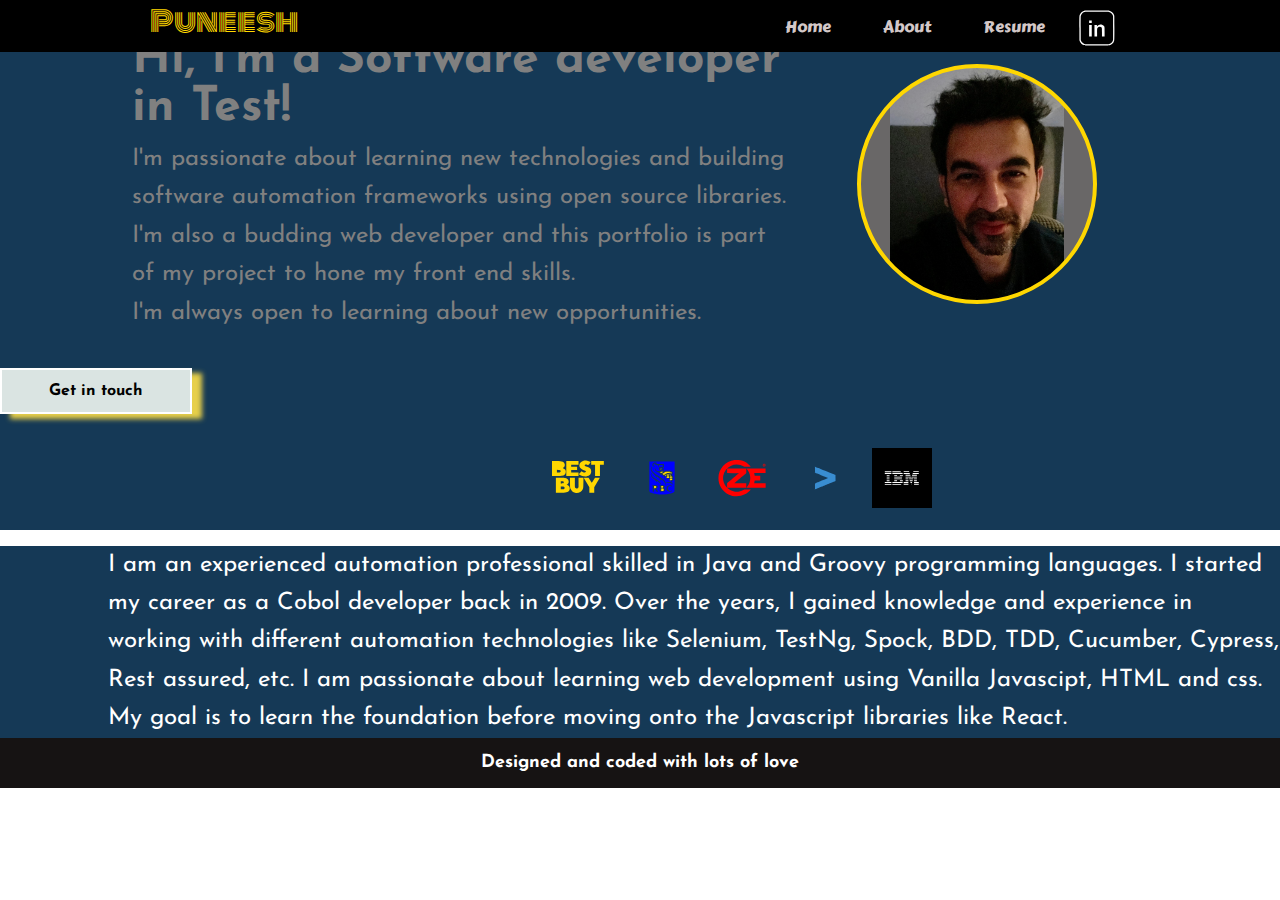
==== index.html @ 008907af "changed mobile styles" ====
<!DOCTYPE html>
<html lang="en">
<head>
    <meta charset="UTF-8">
    <meta http-equiv="X-UA-Compatible" content="IE=edge">
    <meta name="viewport" content="width=device-width, initial-scale=1.0">
    <title>My Portfolio</title>
    <link rel="preconnect" href="https://fonts.googleapis.com">
    <link rel="preconnect" href="https://fonts.gstatic.com" crossorigin>
    <link href="https://fonts.googleapis.com/css2?family=Monoton&display=swap" rel="stylesheet">
    <link rel="preconnect" href="https://fonts.googleapis.com">
    <link rel="preconnect" href="https://fonts.gstatic.com" crossorigin>
    <link href="https://fonts.googleapis.com/css2?family=Carter+One&family=Monoton&display=swap" rel="stylesheet">
    <link rel="preconnect" href="https://fonts.googleapis.com">
    <!--link rel="preconnect" href="https://fonts.gstatic.com" crossorigin-->
    <!--link href="https://fonts.googleapis.com/css2?family=Josefin+Sans:ital,wght@1,200&display=swap" rel="stylesheet"-->
    <link rel="preconnect" href="https://fonts.googleapis.com">
    <link rel="preconnect" href="https://fonts.gstatic.com" crossorigin>
    <link href="https://fonts.googleapis.com/css2?family=Roboto+Condensed:wght@400&display=swap" rel="stylesheet">
    <link rel="stylesheet" href="styles/main.css"></link>
    <link rel="stylesheet" href="styles/menu.css"></link>
    <link rel="stylesheet" href="styles/about.css"></link>
    <script src="app.js" defer></script>
</head>
<body>
    <header class="main-header">
        
            <a class="header_logo__link" href="index.html"><span>Puneesh</span></a>
        
        <nav class="header_nav">
            <ul class="header_nav__list">
                <li class="header_nav__listitem">
                    <a class="nav_listitem__link" href="index.html">Home</a>
                </li>
                <li class="header_nav__listitem">
                    <a class="nav_listitem__link" href="#myIntroduction">About</a>
                </li>
                <li class="header_nav__listitem">
                    <a class="nav_listitem__link" href="resume.html">Resume</a>
                </li>
                <li class="header_nav__listitem">
                    <a href="https://ca.linkedin.com/in/puneesh-singh-66917034">
                        <svg version="1.0" xmlns="http://www.w3.org/2000/svg"
 width="512.000000pt" height="512.000000pt" viewBox="0 0 512.000000 512.000000"
 preserveAspectRatio="xMidYMid meet">
<metadata>
Created by potrace 1.16, written by Peter Selinger 2001-2019
</metadata>
<g transform="translate(0.000000,512.000000) scale(0.100000,-0.100000)"
fill="#000000" stroke="none">
<path d="M1212 4410 c-194 -51 -368 -192 -456 -370 -81 -165 -77 -80 -74
-1508 l3 -1267 27 -80 c70 -206 220 -365 418 -443 124 -49 78 -47 1420 -47
1422 0 1312 -6 1480 77 69 34 102 58 176 132 74 74 98 107 132 176 83 168 77
57 77 1485 0 1197 -1 1274 -18 1335 -72 256 -266 445 -521 510 -77 19 -111 20
-1335 19 -1202 0 -1259 -1 -1329 -19z m2638 -133 c165 -50 298 -162 368 -308
23 -46 46 -113 52 -149 7 -45 10 -438 8 -1295 l-3 -1230 -22 -66 c-59 -171
-203 -314 -375 -370 l-73 -24 -1260 0 -1260 0 -65 23 c-175 60 -302 183 -371
357 l-24 60 -3 1255 c-2 919 0 1270 8 1310 19 91 75 194 144 268 101 107 216
165 361 182 33 4 600 7 1260 6 1092 -2 1205 -3 1255 -19z"/>
<path d="M1720 3230 l0 -130 140 0 140 0 0 130 0 130 -140 0 -140 0 0 -130z"/>
<path d="M2843 2919 c-96 -18 -208 -88 -262 -161 l-31 -42 0 87 0 87 -130 0
-130 0 0 -615 0 -615 140 0 140 0 0 393 c0 436 3 460 63 539 52 68 113 100
203 106 95 6 144 -9 189 -59 62 -69 65 -94 65 -561 l0 -418 140 0 140 0 0 468
c0 493 -2 519 -48 608 -29 57 -112 129 -177 153 -98 37 -212 48 -302 30z"/>
<path d="M1720 2275 l0 -615 140 0 140 0 0 615 0 615 -140 0 -140 0 0 -615z"/>
</g>
                        </svg>
                    </a>
                </li>
            </ul>
        </nav>
        <div class="hamburger_menu">
            <span class="bar"></span>
            <span class="bar"></span>
            <span class="bar"></span>
        </div>
    </header>
    <div class="modal">
        <span class="close">&times;</span>
        <div class="modal_contents">
            <a class="modal_contents__link" href="index.html">Home</a>
            <a class="modal_contents__link" href="#myIntroduction">About</a>
            <a class="modal_contents__link" href="resume.html">Resume</a>
            <a class="modal_contents__linkedin" href="https://ca.linkedin.com/in/puneesh-singh-66917034">
                <svg version="1.0" xmlns="http://www.w3.org/2000/svg"
width="512.000000pt" height="512.000000pt" viewBox="0 0 512.000000 512.000000"
preserveAspectRatio="xMidYMid meet">
<metadata>
Created by potrace 1.16, written by Peter Selinger 2001-2019
</metadata>
<g transform="translate(0.000000,512.000000) scale(0.100000,-0.100000)"
fill="#000000" stroke="none">
<path d="M1212 4410 c-194 -51 -368 -192 -456 -370 -81 -165 -77 -80 -74
-1508 l3 -1267 27 -80 c70 -206 220 -365 418 -443 124 -49 78 -47 1420 -47
1422 0 1312 -6 1480 77 69 34 102 58 176 132 74 74 98 107 132 176 83 168 77
57 77 1485 0 1197 -1 1274 -18 1335 -72 256 -266 445 -521 510 -77 19 -111 20
-1335 19 -1202 0 -1259 -1 -1329 -19z m2638 -133 c165 -50 298 -162 368 -308
23 -46 46 -113 52 -149 7 -45 10 -438 8 -1295 l-3 -1230 -22 -66 c-59 -171
-203 -314 -375 -370 l-73 -24 -1260 0 -1260 0 -65 23 c-175 60 -302 183 -371
357 l-24 60 -3 1255 c-2 919 0 1270 8 1310 19 91 75 194 144 268 101 107 216
165 361 182 33 4 600 7 1260 6 1092 -2 1205 -3 1255 -19z"/>
<path d="M1720 3230 l0 -130 140 0 140 0 0 130 0 130 -140 0 -140 0 0 -130z"/>
<path d="M2843 2919 c-96 -18 -208 -88 -262 -161 l-31 -42 0 87 0 87 -130 0
-130 0 0 -615 0 -615 140 0 140 0 0 393 c0 436 3 460 63 539 52 68 113 100
203 106 95 6 144 -9 189 -59 62 -69 65 -94 65 -561 l0 -418 140 0 140 0 0 468
c0 493 -2 519 -48 608 -29 57 -112 129 -177 153 -98 37 -212 48 -302 30z"/>
<path d="M1720 2275 l0 -615 140 0 140 0 0 615 0 615 -140 0 -140 0 0 -615z"/>
</g>
                </svg>
            </a>
        </div>
    </div>
    <main class="body_main">
        <section class="body_main__intro">
            <div class="main_intro__content">
                <div class="main_intro__container">
                    <h1 class="main_intro__header">
                        Hi, I'm a Software developer in Test!
                    </h1>
                    <p>I'm passionate about learning new technologies and building software automation frameworks using open source libraries.
                        I'm also a budding web developer and this portfolio is part of my project to hone my front end skills.<br/> I'm always open to learning about new opportunities. 
                    </p>
                </div>
                <div class="main_intro__selfie_container">
                    <div class="main_intro__selfie"></div>
                </div>
            </div>
            <div class="main_intro_secondary">
                <div class="main_intro__button">Get in touch</div>
                <ul class="work_companies__list">
                    <li class="work_companies__listitem">
                        <a class="work_companies__dimension work_companies__bby" href="https://www.bestbuy.ca/en-ca">
                            <svg version="1.0" xmlns="http://www.w3.org/2000/svg"
     width="294.000000pt" height="171.000000pt" viewBox="0 0 294.000000 171.000000"
     preserveAspectRatio="xMidYMid meet">
    <metadata>
    Created by potrace 1.16, written by Peter Selinger 2001-2019
    </metadata>
    <g transform="translate(0.000000,171.000000) scale(0.100000,-0.100000)"
    fill="#000000" stroke="none">
    <path d="M1547 1700 c-119 -30 -206 -123 -207 -220 0 -101 52 -169 165 -215
    158 -64 155 -62 155 -89 0 -18 -9 -30 -30 -41 -41 -21 -60 -19 -126 15 l-58
    31 -65 -65 c-64 -64 -65 -65 -46 -86 28 -31 132 -79 200 -91 113 -21 230 4
    311 66 46 35 76 103 76 174 0 111 -57 175 -201 222 -92 30 -121 47 -121 68 0
    45 67 61 125 31 l39 -20 68 67 c78 78 79 73 -28 124 -68 33 -188 46 -257 29z"/>
    <path d="M0 1319 l0 -371 248 4 c266 5 299 10 368 63 65 50 83 175 35 243 -12
    17 -44 41 -71 54 -27 13 -49 25 -49 28 -1 3 14 15 33 27 99 64 79 226 -36 282
    -68 33 -137 41 -339 41 l-189 0 0 -371z m414 -94 c22 -29 19 -52 -9 -80 -21
    -22 -33 -25 -95 -25 l-70 0 0 68 0 67 80 -5 c64 -4 82 -9 94 -25z"/>
    <path d="M700 1320 l0 -370 300 0 300 0 0 90 0 90 -180 0 -180 0 0 60 0 60
    145 0 145 0 0 80 0 80 -145 0 -145 0 0 50 0 50 180 0 180 0 0 90 0 90 -300 0
    -300 0 0 -370z"/>
    <path d="M1920 1600 l0 -90 95 0 95 0 0 -280 0 -280 120 0 120 0 0 280 0 280
    95 0 95 0 0 90 0 90 -310 0 -310 0 0 -90z"/>
    <path d="M190 501 l0 -371 203 0 c293 0 386 20 444 97 35 45 44 143 19 191
    -18 35 -66 75 -110 92 l-30 11 32 19 c44 27 72 76 72 128 0 82 -36 133 -125
    174 -47 21 -65 23 -277 26 l-228 4 0 -371z m368 183 c26 -18 28 -50 5 -76 -12
    -13 -31 -18 -75 -18 l-58 0 0 55 0 55 53 0 c31 0 61 -6 75 -16z m43 -273 c27
    -33 24 -66 -7 -90 -21 -17 -41 -21 -95 -21 l-69 0 0 71 0 71 76 -4 c65 -3 79
    -7 95 -27z"/>
    <path d="M882 623 c3 -247 3 -248 31 -308 47 -100 111 -154 218 -181 151 -39
    316 41 382 184 20 43 22 67 25 300 l4 252 -121 0 -121 0 0 -236 0 -236 -30
    -30 c-27 -26 -36 -30 -68 -25 -22 4 -46 17 -59 32 -22 25 -23 32 -23 261 l0
    234 -121 0 -121 0 4 -247z"/>
    <path d="M1563 858 c2 -7 64 -114 136 -236 l131 -224 0 -134 0 -134 120 0 120
    0 0 135 0 136 135 229 c74 126 135 231 135 235 0 3 -53 4 -117 3 l-117 -3 -76
    -122 c-41 -67 -77 -122 -80 -122 -3 -1 -39 54 -81 122 l-76 122 -118 3 c-92 2
    -116 0 -112 -10z"/>
    </g>
                            </svg>
                        </a>
                    </li>
                    <li class="work_companies__listitem">
                        <a class="work_companies__dimension work_companies__rbc" href="https://www.rbc.com/canada.html">
                            <svg version="1.0" xmlns="http://www.w3.org/2000/svg"
     width="3840.000000pt" height="2160.000000pt" viewBox="0 0 3840.000000 2160.000000"
     preserveAspectRatio="xMidYMid meet">
    <metadata>
    Created by potrace 1.16, written by Peter Selinger 2001-2019
    </metadata>
    <g transform="translate(0.000000,2160.000000) scale(0.100000,-0.100000)"
    fill="#000000" stroke="none">
    <path d="M11122 11978 c3 -9032 4 -9467 21 -9551 62 -305 173 -519 361 -695
    84 -77 202 -160 303 -211 178 -89 851 -327 1363 -481 1409 -425 3017 -712
    4555 -815 50 -3 122 -8 160 -10 342 -24 875 -40 1320 -40 289 0 897 13 950 20
    17 2 93 6 170 10 1058 46 2375 223 3505 471 888 195 1898 496 2594 773 489
    194 732 479 833 978 17 84 18 519 21 9551 l2 9462 -8080 0 -8080 0 2 -9462z
    m4558 8272 l0 -410 2383 -2 2382 -3 1 -640 c1 -889 -11 -1195 -57 -1373 -49
    -194 -202 -384 -374 -467 -79 -38 -197 -69 -325 -85 -114 -14 -605 -13 -870 2
    -315 17 -549 16 -639 -5 -156 -35 -275 -117 -328 -225 -21 -44 -28 -74 -31
    -144 l-4 -88 68 47 c101 67 258 140 371 170 87 24 116 27 263 27 183 0 139 8
    537 -108 284 -82 374 -99 533 -100 105 -1 148 3 195 17 82 26 185 79 276 142
    l76 53 21 -43 21 -43 -31 -44 c-17 -24 -64 -76 -105 -115 l-74 -73 170 0 171
    0 2 -935 3 -935 533 320 534 320 1518 0 1518 0 749 -391 c411 -215 776 -409
    810 -431 115 -74 177 -162 214 -306 31 -122 20 -268 -30 -403 -12 -30 -156
    -277 -321 -549 l-299 -493 55 -61 c151 -165 330 -432 448 -665 190 -375 291
    -713 341 -1136 17 -151 20 -502 5 -656 -86 -866 -498 -1649 -1157 -2198 -29
    -24 -53 -47 -53 -50 0 -3 30 -17 68 -30 115 -41 313 -147 412 -222 140 -104
    286 -253 377 -385 l22 -30 -147 -500 -147 -499 -77 -3 c-89 -3 -83 -12 -92
    123 -7 103 -37 221 -81 314 -151 318 -469 507 -998 594 -130 21 -152 21 -1555
    24 -1364 4 -1423 3 -1418 -14 22 -76 64 -418 75 -613 14 -229 -5 -688 -29
    -713 -4 -4 -33 -7 -65 -5 l-59 3 -32 195 c-82 496 -199 871 -394 1265 -220
    446 -487 804 -901 1210 -333 326 -729 640 -1296 1029 l-143 97 -2 -423 -3
    -423 -66 -3 -65 -3 -32 74 c-82 185 -313 550 -488 772 -354 447 -811 887
    -1334 1287 -69 53 -296 218 -505 367 l-380 271 -3 -460 -2 -460 -63 0 -63 0
    -29 73 c-194 498 -532 1008 -1001 1512 -222 239 -500 510 -814 795 -515 467
    -838 796 -1089 1110 -409 510 -640 1044 -703 1622 -6 62 -12 223 -12 358 0
    211 3 263 23 373 74 421 246 772 501 1027 91 92 213 187 264 206 14 5 16 -12
    16 -168 l0 -174 -56 -85 c-195 -294 -299 -689 -280 -1059 27 -504 176 -923
    474 -1323 363 -490 981 -1062 1866 -1726 510 -383 823 -601 1991 -1384 1047
    -702 1551 -1043 1895 -1281 1586 -1096 2083 -1576 2495 -2411 113 -228 153
    -330 215 -541 22 -75 42 -140 45 -143 3 -2 69 5 148 17 78 12 729 112 1447
    222 718 110 1339 202 1380 206 67 5 83 11 145 52 170 110 368 286 514 457 98
    114 225 284 218 291 -2 3 -292 27 -643 54 -352 27 -659 51 -684 54 l-45 4 -92
    -182 c-51 -100 -99 -190 -106 -201 -11 -13 -28 -19 -66 -20 -29 -1 -54 2 -57
    6 -3 5 13 82 35 172 22 90 43 182 47 204 l6 40 -108 7 c-60 4 -140 9 -177 13
    l-68 6 3 41 3 41 95 12 c52 6 138 17 191 23 l96 12 21 131 c28 169 59 419 71
    572 13 155 25 405 20 405 -38 5 -218 16 -659 40 -294 16 -571 32 -615 35 -304
    19 -467 26 -472 22 -3 -4 -7 -118 -8 -254 l-3 -248 -58 0 -58 0 -13 60 c-6 33
    -26 148 -44 255 -17 107 -36 198 -41 201 -6 4 -85 10 -176 13 -92 4 -175 9
    -184 12 -15 4 -18 17 -18 65 0 54 2 59 23 59 12 1 47 3 77 5 30 3 103 7 162
    11 l107 6 -4 26 c-26 151 -48 696 -41 990 l6 252 -42 0 c-24 0 -249 9 -501 21
    -252 12 -460 19 -462 17 -2 -2 21 -53 51 -113 183 -365 263 -933 213 -1510 -9
    -111 -33 -277 -45 -317 -4 -15 -17 -18 -68 -18 l-63 0 -12 115 c-42 418 -183
    907 -352 1225 -280 524 -799 1024 -1669 1609 l-215 144 -5 -424 -5 -424 -65 0
    -64 0 -37 100 c-218 607 -581 1073 -1184 1524 -321 241 -643 436 -1222 742
    -297 157 -423 230 -560 326 -535 371 -805 787 -898 1383 -22 141 -34 620 -15
    620 7 0 92 -47 190 -105 l176 -105 22 -127 c83 -500 329 -890 725 -1147 284
    -185 606 -266 997 -252 411 16 729 56 1260 161 493 97 722 127 985 127 196 1
    297 -10 448 -48 54 -13 100 -24 102 -24 3 0 5 126 5 280 l0 280 -176 0 -175 0
    -47 -36 c-66 -51 -231 -128 -336 -158 -205 -59 -507 -72 -696 -31 -103 22
    -266 77 -342 116 -303 151 -489 377 -576 698 -23 88 -26 113 -26 296 -1 215 8
    271 61 399 110 265 357 433 728 496 146 25 223 29 655 35 461 7 675 14 769 26
    124 16 200 61 244 144 47 91 50 123 54 608 l4 457 -1250 0 -1251 0 0 -495 c0
    -272 -3 -495 -6 -495 -4 0 -172 63 -373 139 -201 77 -413 157 -471 179 l-105
    40 -3 121 c-2 78 1 121 8 122 5 1 105 3 220 4 116 1 214 3 218 4 5 0 8 87 8
    191 l0 190 -848 0 -848 0 0 415 0 415 -307 0 c-325 0 -396 -6 -506 -45 -101
    -35 -172 -81 -257 -165 -92 -91 -150 -199 -176 -330 -21 -108 -15 -290 15
    -403 41 -158 141 -297 258 -360 73 -39 192 -67 285 -67 l78 0 0 -247 0 -246
    -127 6 c-360 16 -635 135 -873 377 -158 161 -260 340 -315 558 -174 684 207
    1356 900 1588 211 70 238 72 1013 73 l692 1 0 -410z m-3181 -6621 c-55 -196
    -74 -335 -74 -554 1 -169 4 -215 22 -297 80 -356 246 -631 588 -974 312 -312
    680 -597 1355 -1049 287 -192 453 -299 1265 -813 1296 -821 2115 -1522 2549
    -2180 235 -357 380 -709 466 -1126 29 -143 31 -136 -42 -136 l-63 1 -52 107
    c-106 217 -268 465 -440 673 -110 134 -405 427 -553 550 -353 296 -808 598
    -1485 987 l-210 121 -3 -454 -2 -455 -63 0 -62 0 -75 157 c-265 556 -616 1042
    -1091 1509 -251 246 -383 357 -814 686 -713 545 -992 817 -1283 1251 -246 369
    -374 748 -397 1182 -18 331 78 717 251 1012 l25 43 107 -72 108 -72 -27 -97z
    m12196 -7464 c286 -34 437 -64 597 -116 126 -41 301 -125 296 -141 -2 -7 -49
    -164 -103 -349 -92 -316 -99 -335 -119 -332 -13 3 -31 22 -45 49 -31 58 -127
    161 -200 217 -131 98 -325 178 -516 213 -141 25 -483 26 -609 1 -498 -100
    -787 -413 -900 -977 -38 -190 -50 -323 -50 -575 1 -322 30 -527 111 -759 203
    -586 709 -912 1403 -905 85 1 189 5 230 10 286 34 558 126 743 253 l67 46 0
    -238 0 -237 -43 -26 c-221 -139 -574 -234 -992 -268 -158 -14 -557 -6 -703 13
    -430 56 -745 166 -1032 359 -139 93 -341 295 -429 427 -130 196 -224 424 -274
    666 -44 211 -52 294 -52 579 0 303 12 412 70 641 223 875 924 1386 2000 1457
    74 5 492 -1 550 -8z m-9297 -68 c643 -80 963 -309 1068 -762 15 -64 19 -119
    18 -275 0 -182 -2 -201 -27 -283 -50 -163 -126 -289 -248 -408 -154 -151 -389
    -280 -662 -364 -48 -14 -85 -30 -83 -34 3 -4 334 -428 736 -942 401 -514 730
    -937 730 -941 0 -5 -260 -8 -577 -8 l-578 0 -656 893 -656 892 -171 3 -172 2
    0 -895 0 -895 -459 0 c-260 0 -462 4 -465 9 -3 5 -6 744 -7 1642 0 919 -5
    1673 -10 1724 -25 245 -106 418 -244 522 -56 43 -151 93 -174 93 -6 0 -11 12
    -11 26 l0 26 1258 -5 c1093 -3 1274 -6 1390 -20z m4447 8 c28 -3 102 -13 165
    -21 449 -59 744 -220 869 -476 59 -121 73 -181 78 -353 6 -166 -10 -264 -61
    -379 -104 -235 -337 -427 -617 -510 -56 -17 -74 -25 -54 -25 112 -3 340 -63
    472 -126 372 -175 563 -483 563 -903 0 -320 -90 -565 -285 -771 -247 -261
    -631 -410 -1165 -450 -63 -5 -544 -9 -1067 -10 l-953 -1 -3 1712 c-3 1697 -3
    1714 -24 1803 -36 156 -91 264 -176 347 -45 43 -157 113 -200 123 -20 5 -27
    13 -27 32 l0 25 1218 -5 c669 -3 1240 -8 1267 -12z"/>
    <path d="M18525 16669 c-122 -18 -253 -76 -356 -159 -35 -28 -65 -55 -67 -59
    -5 -14 107 -51 202 -67 248 -44 455 17 621 181 l70 69 -60 12 c-151 31 -299
    39 -410 23z"/>
    <path d="M18975 14833 c-129 -9 -428 -60 -828 -142 l-439 -88 29 -20 c38 -27
    313 -204 695 -449 l318 -203 592 355 c326 196 594 357 596 359 7 6 -118 58
    -229 96 -238 80 -478 110 -734 92z"/>
    <path d="M20493 14162 c-590 -356 -1072 -651 -1073 -655 -1 -5 61 -54 137
    -109 309 -224 515 -398 731 -616 90 -90 165 -162 167 -160 1 1 36 48 78 103
    423 563 1081 996 1786 1176 300 77 500 99 841 94 336 -5 580 -36 838 -107 62
    -17 114 -29 116 -27 40 45 155 223 149 232 -4 7 -60 83 -125 169 -65 87 -118
    162 -118 167 0 5 9 26 21 45 l21 35 51 -28 c29 -16 192 -104 362 -196 171 -92
    311 -168 313 -170 2 -2 -31 -106 -72 -232 -42 -126 -76 -234 -76 -241 0 -6 26
    -25 58 -41 31 -16 110 -63 175 -105 66 -42 120 -76 122 -76 4 0 455 745 456
    754 1 5 -268 150 -598 323 l-598 313 -1345 -1 -1345 -1 -1072 -646z"/>
    <path d="M22938 13348 c-69 -5 -136 -12 -148 -16 -29 -11 -65 -99 -185 -457
    -83 -245 -190 -604 -182 -611 2 -2 292 13 772 41 55 3 178 10 274 15 96 6 176
    11 177 13 6 5 -136 419 -186 542 -29 72 -90 207 -136 302 l-83 172 -89 3 c-49
    2 -145 0 -214 -4z"/>
    <path d="M24089 13063 c54 -152 115 -356 160 -535 l38 -153 33 -3 c40 -4 803
    38 810 45 9 8 -252 257 -356 340 -134 106 -283 203 -429 279 -101 53 -277 134
    -291 134 -2 0 14 -48 35 -107z"/>
    <path d="M21875 13047 c-266 -139 -422 -254 -635 -467 -140 -139 -209 -219
    -311 -359 l-32 -43 79 6 c43 3 129 8 189 11 61 3 234 12 385 20 151 8 289 15
    306 15 31 0 31 1 38 63 28 269 42 377 71 552 19 110 37 215 41 233 3 17 3 32
    -2 32 -5 0 -63 -29 -129 -63z"/>
    <path d="M22312 11799 c-74 -363 -125 -705 -155 -1046 l-3 -32 56 5 c30 2 186
    11 345 19 160 8 342 18 405 21 63 3 297 16 520 28 l405 21 -3 90 c-7 225 -50
    594 -98 846 l-26 137 -111 6 c-62 3 -168 8 -237 11 -69 3 -161 7 -205 10 -44
    3 -150 7 -235 10 -85 3 -177 8 -205 10 -27 2 -134 7 -236 11 l-186 6 -31 -153z"/>
    <path d="M24380 11838 c0 -13 7 -97 15 -188 16 -170 21 -668 9 -761 l-7 -51
    59 6 c32 3 118 8 189 11 72 3 155 8 185 10 30 3 251 14 490 25 239 12 445 23
    458 26 20 4 22 9 16 47 -34 238 -126 564 -214 755 -41 87 -44 92 -74 92 -17 0
    -269 11 -561 25 -291 14 -538 25 -547 25 -12 0 -18 -8 -18 -22z"/>
    <path d="M24350 10405 c0 -1 -9 -53 -20 -116 -44 -244 -133 -565 -228 -821
    -22 -60 -35 -108 -30 -108 41 0 1545 193 1551 200 15 13 94 251 120 360 43
    174 70 399 50 401 -5 0 -15 2 -23 3 -8 2 -73 6 -145 10 -250 13 -1180 65
    -1227 69 -27 2 -48 3 -48 2z"/>
    <path d="M14122 4988 l3 -743 315 -2 c224 -1 339 2 397 12 222 36 383 114 506
    244 145 154 208 350 193 601 -23 398 -198 578 -601 619 -49 5 -253 9 -453 10
    l-362 1 2 -742z"/>
    <path d="M18720 5109 l0 -621 333 5 c363 5 418 12 579 74 248 97 378 297 378
    583 0 244 -88 411 -261 493 -150 71 -259 84 -711 86 l-318 2 0 -622z"/>
    <path d="M18720 3289 l0 -821 408 5 c449 5 497 10 674 71 129 44 198 86 289
    176 143 142 205 307 214 565 13 405 -129 642 -448 749 -177 59 -330 73 -789
    75 l-348 1 0 -821z"/>
    </g>
                            </svg>
                        </a>
                    </li>
                    <li class="work_companies__listitem">
                        <a class="work_companies__dimension work_companies__ze" href="https://www.ze.com/">
                            <svg version="1.0" xmlns="http://www.w3.org/2000/svg"           
     width="700.000000pt" height="700.000000pt" viewBox="0 0 700.000000 700.000000"
     preserveAspectRatio="xMidYMid meet">
    <metadata>
    Created by potrace 1.16, written by Peter Selinger 2001-2019
    </metadata>
    <g transform="translate(0.000000,700.000000) scale(0.100000,-0.100000)"
    fill="#000000" stroke="none">
    <path d="M2630 5599 c-1074 -124 -1882 -1037 -1880 -2123 2 -802 457 -1532
    1179 -1891 300 -150 600 -219 946 -218 354 0 646 68 956 224 255 127 519 337
    681 541 l30 38 -389 0 -389 0 -48 -30 c-145 -92 -342 -170 -536 -211 -153 -33
    -449 -33 -600 0 -668 143 -1147 635 -1267 1301 -23 131 -23 390 1 525 88 497
    412 931 864 1155 491 243 1087 213 1546 -79 l50 -31 378 0 c318 0 378 2 378
    14 0 21 -228 254 -320 327 -259 204 -569 354 -868 419 -213 46 -506 62 -712
    39z"/>
    <path d="M6010 5128 c-118 -61 -119 -233 -1 -295 55 -28 102 -29 157 -2 59 28
    89 78 89 149 0 71 -30 121 -89 149 -55 27 -101 26 -156 -1z m133 -32 c91 -37
    100 -174 15 -226 -112 -68 -243 54 -183 171 32 60 102 83 168 55z"/>
    <path d="M6010 4975 c0 -88 1 -95 20 -95 17 0 20 7 20 40 0 29 4 40 15 40 8 0
    26 -18 40 -40 16 -25 33 -40 45 -40 26 0 25 8 -5 52 -20 29 -22 37 -10 42 24
    9 30 54 10 76 -14 16 -31 20 -77 20 l-58 0 0 -95z"/>
    <path d="M1760 4340 l0 -270 696 -2 697 -3 -127 -105 c-71 -58 -138 -113 -149
    -124 -12 -10 -42 -35 -67 -55 -25 -20 -51 -41 -58 -48 -7 -7 -34 -29 -60 -50
    -26 -21 -49 -41 -52 -44 -3 -4 -36 -32 -75 -63 -38 -31 -92 -76 -119 -99 -27
    -23 -58 -49 -70 -57 -12 -8 -25 -20 -31 -26 -5 -7 -84 -74 -175 -149 -91 -75
    -174 -144 -185 -153 -11 -10 -44 -37 -74 -62 -30 -25 -66 -56 -80 -69 -14 -13
    -36 -30 -48 -38 -23 -15 -23 -16 -23 -284 l0 -269 1120 0 1120 0 0 265 0 265
    -697 0 -698 0 47 43 c26 23 79 69 119 102 39 33 93 78 119 100 75 63 90 75 96
    75 4 0 16 10 28 23 24 25 74 68 130 112 21 17 48 39 60 50 12 11 39 34 60 50
    21 17 50 41 65 55 14 14 37 33 50 42 13 9 46 36 73 60 181 156 255 218 263
    218 3 0 16 11 29 25 13 14 26 25 30 25 4 0 20 12 35 28 41 39 80 72 87 72 4 0
    17 11 29 24 12 13 34 31 48 41 l27 17 0 274 0 274 -1120 0 -1120 0 0 -270z"/>
    <path d="M4010 4604 c0 -3 27 -35 60 -71 32 -36 86 -104 118 -152 280 -409
    353 -914 201 -1381 -65 -199 -172 -388 -313 -552 l-67 -78 1126 0 1125 0 0
    265 0 265 -671 0 -671 0 6 23 c4 12 19 84 34 159 l27 138 323 0 322 0 0 265 0
    265 -325 0 -325 0 0 23 c0 22 -42 230 -56 275 l-6 22 666 0 666 0 0 270 0 270
    -1120 0 c-616 0 -1120 -3 -1120 -6z"/>
    </g>
                            </svg>
                        </a>
                    </li>
                    <li class="work_companies__listitem">
                        <a class="work_companies__dimension work_companies__accenture" href="https://www.accenture.com/in-en/about/company/india">
                            <svg version="1.0" xmlns="http://www.w3.org/2000/svg"
     width="820.000000pt" height="465.000000pt" viewBox="0 0 820.000000 465.000000"
     preserveAspectRatio="xMidYMid meet">
    <metadata>
    Created by potrace 1.16, written by Peter Selinger 2001-2019
    </metadata>
    <g transform="translate(0.000000,465.000000) scale(0.100000,-0.100000)"
    fill="#000000" stroke="none">
    <path d="M3035 3900 c3 -5 12 -10 19 -10 22 0 66 -26 59 -34 -4 -4 0 -4 9 -1
    16 6 17 -19 18 -312 0 -175 5 -347 10 -383 6 -41 6 -66 0 -68 -6 -2 -10 -10
    -10 -18 0 -8 -4 -14 -10 -14 -5 0 -10 4 -10 8 0 8 -29 20 -90 38 -8 2 17 -12
    55 -31 50 -25 79 -33 100 -30 20 3 24 2 12 -3 -20 -8 -23 -7 238 -115 291
    -120 465 -191 535 -218 41 -16 84 -34 95 -39 11 -5 121 -50 245 -101 124 -50
    284 -115 355 -144 72 -29 157 -65 190 -80 l60 -26 -60 -25 c-62 -26 -304 -125
    -580 -237 -244 -99 -628 -257 -650 -267 -11 -5 -67 -28 -125 -51 -58 -23 -127
    -51 -155 -63 -27 -13 -87 -38 -132 -57 -46 -19 -83 -38 -83 -42 0 -4 6 -7 13
    -5 7 2 13 -1 14 -6 1 -5 7 -13 15 -17 10 -7 9 -9 -4 -9 -16 0 -35 -35 -29 -55
    1 -5 2 -157 1 -336 0 -216 3 -330 10 -334 19 -12 10 -23 -41 -44 -28 -13 -49
    -24 -46 -27 2 -2 35 9 72 25 40 17 62 31 54 34 -8 4 -1 3 15 0 22 -5 27 -3 21
    7 -6 9 -4 11 4 5 7 -4 23 -2 34 4 12 5 63 26 112 44 50 19 198 78 330 132 132
    53 305 123 385 154 80 32 251 101 380 153 129 53 341 139 470 191 129 52 321
    130 425 172 105 43 251 102 325 131 74 30 163 66 198 80 l62 26 0 418 c0 325
    -3 419 -12 423 -7 3 -148 60 -313 127 -735 298 -1352 547 -1715 691 -151 61
    -288 116 -305 124 -16 7 -106 43 -200 80 -93 36 -183 72 -200 79 -16 7 -46 19
    -65 26 -19 7 -49 19 -67 26 -37 17 -46 18 -38 4z"/>
    </g>
                            </svg>
                        </a>
                    </li>
                    <li class="work_companies__listitem">
                        <a class="work_companies__dimension work_companies__ibm" href="https://www.ibm.com/in-en">
                            <svg width="288px" height="288px" viewBox="0 0 288 288" version="1.1" xmlns="http://www.w3.org/2000/svg" xmlns:xlink="http://www.w3.org/1999/xlink">
                                <!-- Generator: Sketch 64 (93537) - https://sketch.com -->
                                <title>Group 18</title>
                                <desc>Created with Sketch.</desc>
                                <g id="Desktop" stroke="none" stroke-width="1" fill="none" fill-rule="evenodd">
                                    <g id="IDL-Logo-8-bar-v2" transform="translate(-352.000000, -5009.000000)">
                                        <g id="Blue-50-/-Black" transform="translate(352.000000, 5009.000000)">
                                            <g id="Group-18">
                                                <rect id="Rectangle-5-Copy-10" fill="#000000" x="0" y="0" width="288" height="288"></rect>
                                                <g id="8-bar-/-reverse" transform="translate(61.500000, 111.468011)" fill="#4589FF">
                                                    <path d="M31.6944444,60.7545455 L31.6944444,64.8707071 L1.70370384e-11,64.8707071 L1.70370384e-11,60.7545455 L31.6944444,60.7545455 Z M80.7590909,60.7545455 C77.7542929,63.3065657 73.8439394,64.8707071 69.5631313,64.8707071 L69.5631313,64.8707071 L36.2222222,64.8707071 L36.2222222,60.7545455 Z M113.194444,60.7133838 L113.194444,64.8295455 L90.5555556,64.8295455 L90.5555556,60.7133838 L113.194444,60.7133838 Z M163,60.7133838 L163,64.8295455 L140.361111,64.8295455 L140.361111,60.7133838 L163,60.7133838 Z M128.218434,60.7133838 L126.777778,64.7883838 L125.337121,60.7133838 L128.218434,60.7133838 Z M86.2747475,52.1106061 C85.8631313,53.5512626 85.2868687,54.9507576 84.5459596,56.2267677 L84.5459596,56.2267677 L36.2222222,56.2267677 L36.2222222,52.1106061 Z M31.6944444,52.1106061 L31.6944444,56.2267677 L1.70370384e-11,56.2267677 L1.70370384e-11,52.1106061 L31.6944444,52.1106061 Z M113.194444,52.0694444 L113.194444,56.1856061 L90.5555556,56.1856061 L90.5555556,52.0694444 L113.194444,52.0694444 Z M163,52.0694444 L163,56.1856061 L140.361111,56.1856061 L140.361111,52.0694444 L163,52.0694444 Z M131.264394,52.0694444 L129.823737,56.1856061 L123.731818,56.1856061 L122.291162,52.0694444 L131.264394,52.0694444 Z M22.6388889,43.4666667 L22.6388889,47.5828283 L9.05555556,47.5828283 L9.05555556,43.4666667 L22.6388889,43.4666667 Z M58.8611111,43.4666667 L58.8611111,47.5828283 L45.2777778,47.5828283 L45.2777778,43.4666667 L58.8611111,43.4666667 Z M86.3570707,43.4666667 C86.6863636,44.7838384 86.8510101,46.1833333 86.8510101,47.5828283 L86.8510101,47.5828283 L72.4444444,47.5828283 L72.4444444,43.4666667 Z M113.194444,43.4255051 L113.194444,47.5416667 L99.6111111,47.5416667 L99.6111111,43.4255051 L113.194444,43.4255051 Z M153.944444,43.4255051 L153.944444,47.5416667 L140.361111,47.5416667 L140.361111,43.4255051 L153.944444,43.4255051 Z M134.310354,43.4255051 L132.869697,47.5416667 L120.685859,47.5416667 L119.245202,43.4255051 L134.310354,43.4255051 Z M22.6388889,34.8227273 L22.6388889,38.9388889 L9.05555556,38.9388889 L9.05555556,34.8227273 L22.6388889,34.8227273 Z M81.2118687,34.8227273 C82.5290404,35.9752525 83.640404,37.3747475 84.5459596,38.9388889 L84.5459596,38.9388889 L45.2777778,38.9388889 L45.2777778,34.8227273 Z M113.194444,34.7815657 L113.194444,38.8977273 L99.6111111,38.8977273 L99.6111111,34.7815657 L113.194444,34.7815657 Z M153.944444,34.7815657 L153.944444,38.8977273 L140.361111,38.8977273 L140.361111,34.7815657 L153.944444,34.7815657 Z M137.397475,34.7815657 L135.915657,38.8977273 L117.639899,38.8977273 L116.158081,34.7815657 L137.397475,34.7815657 Z M22.6388889,26.1787879 L22.6388889,30.2949495 L9.05555556,30.2949495 L9.05555556,26.1787879 L22.6388889,26.1787879 Z M84.5459596,26.1787879 C83.640404,27.7017677 82.5290404,29.1012626 81.2118687,30.2949495 L81.2118687,30.2949495 L45.2777778,30.2949495 L45.2777778,26.1787879 Z M153.944444,26.1376263 L153.944444,30.2537879 L140.361111,30.2537879 L140.361111,26.3434343 L138.961616,30.2537879 L127.065909,30.2537879 L128.465404,26.1376263 L153.944444,26.1376263 Z M125.090152,26.1376263 L126.489646,30.2537879 L114.593939,30.2537879 L113.194444,26.3434343 L113.194444,30.2537879 L99.6111111,30.2537879 L99.6111111,26.1376263 L125.090152,26.1376263 Z M22.6388889,17.5348485 L22.6388889,21.6510101 L9.05555556,21.6510101 L9.05555556,17.5348485 L22.6388889,17.5348485 Z M58.8611111,17.5348485 L58.8611111,21.6510101 L45.2777778,21.6510101 L45.2777778,17.5348485 L58.8611111,17.5348485 Z M86.8510101,17.5348485 C86.8510101,18.9343434 86.6863636,20.3338384 86.3570707,21.6510101 L86.3570707,21.6510101 L72.4444444,21.6510101 L72.4444444,17.5348485 Z M153.944444,17.4936869 L153.944444,21.6098485 L130.070707,21.6098485 L131.470202,17.4936869 L153.944444,17.4936869 Z M122.085354,17.4936869 L123.484848,21.6098485 L99.6111111,21.6098485 L99.6111111,17.4936869 L122.085354,17.4936869 Z M31.6944444,8.89090909 L31.6944444,13.0070707 L1.70370384e-11,13.0070707 L1.70370384e-11,8.89090909 L31.6944444,8.89090909 Z M84.504798,8.89090909 C85.2457071,10.1669192 85.8219697,11.5664141 86.2335859,13.0070707 L86.2335859,13.0070707 L36.2222222,13.0070707 L36.2222222,8.89090909 Z M163,8.84974747 L163,12.9659091 L133.034343,12.9659091 L134.475,8.84974747 L163,8.84974747 Z M119.080556,8.84974747 L120.521212,12.9659091 L90.5555556,12.9659091 L90.5555556,8.84974747 L119.080556,8.84974747 Z M31.6944444,0.246969697 L31.6944444,4.36313131 L1.70370384e-11,4.36313131 L1.70370384e-11,0.246969697 L31.6944444,0.246969697 Z M69.5631313,0.246969697 L70.0046301,0.252525646 C74.1125422,0.356016166 77.8579067,1.89911181 80.7590909,4.36313131 L80.7590909,4.36313131 L36.2222222,4.36313131 L36.2222222,0.246969697 L69.5631313,0.246969697 Z M163,0.205808081 L163,4.3219697 L136.039141,4.3219697 L137.479798,0.205808081 L163,0.205808081 Z M116.075758,0.205808081 L117.516414,4.3219697 L90.5555556,4.3219697 L90.5555556,0.205808081 L116.075758,0.205808081 Z" id="Combined-Shape"></path>
                                                </g>
                                            </g>
                                        </g>
                                    </g>
                                </g>
                            </svg>
                        </a>
                    </li>
                </ul>
            </div>
        </section>

        <section class="section_about_me__intro">
            <div class="about_me__svg">
                <svg width="24" height="42" viewBox="0 0 24 62" fill="none" xmlns="http://www.w3.org/2000/svg">
                    <rect x="8" y="16" width="8" height="46" fill="#ffa500"/>
                    <circle cx="12" cy="12" r="12" fill="#ffa500"/>
                </svg>
                <svg width="24" height="42" viewBox="0 0 24 62" fill="none" xmlns="http://www.w3.org/2000/svg">
                    <rect x="8" y="16" width="8" height="46" fill="#a9a9a9"/>
                    <circle cx="12" cy="12" r="12" fill="#a9a9a9"/>
                </svg>
            </div>
            <div class="about_me__container">
                <p id="myIntroduction">I am an experienced automation professional skilled in Java and Groovy programming languages. I started my career as a Cobol developer back in 2009. Over the years, I gained knowledge and experience in working with different automation technologies like
                    Selenium, TestNg, Spock, BDD, TDD, Cucumber, Cypress, Rest assured, etc. I am passionate about learning web development using Vanilla Javascipt, HTML and css. My goal is to learn the foundation before moving onto the Javascript libraries like React.</p>          
            </div>
        </section>
        
    </main>
    <footer class="common_footer">
            <div>
                Designed and coded with lots of love
            </div>
    </footer>
</body>
</html>
---- styles/main.css ----
@import url('https://fonts.googleapis.com/css2?family=Josefin+Sans:ital,wght@1,300;1,400&display=swap');

*{
    box-sizing: border-box;
}

html{
    width: 100%;
    height: 100%;
}

body{
    margin:0;
    width: 100%;
    /*height: 100%;*/
}

.main-header{
    background: black;
    position: fixed;
    width: 100%;
    top: 0;
    left: 0;
    z-index: 100;
}

.main-header > div{
    display: inline-block;
    vertical-align: middle;
}

.header_logo__link{
    text-decoration: none;
    font-family: 'Monoton', cursive;
    color: gold;
    cursor: pointer;
    font-size: 28px;
    margin: 8px 16px;
    transition: color 2s, transform 2s; 
    margin-left: 150px;
}

.header_logo__link > span{
    text-align: center;
}

.header_logo__link:hover{
    color: rgb(164, 207, 243);
}

.header_nav{
    display:inline-block;
    width: calc(100% - 477px);
    text-align: right;
    margin-right: 140px;
}

.header_nav__list{
    margin: 0;
    text-align: right;
    padding: 0;
}

.header_nav__listitem{
    display: inline-block;
    text-decoration: none;
}

.nav_listitem__link{
    text-decoration: none;
    color: rgb(211, 200, 200);
    font-family: 'Carter One', cursive;
    /*font-family: 'Roboto Condensed', sans-serif;*/
    margin: 1.5rem;  
}

.nav_listitem__link:hover,
.nav_listitem__link:active{
    color: gold;
    border-bottom: 3px solid white;
}

.header_nav__listitem svg{
    width: 48px;
    height: 48px;
    vertical-align: middle;
}

.header_nav__listitem svg g{
    fill: white;
    stroke: white;
}

.header_nav__listitem svg g :hover,
.header_nav__listitem svg g :active{
    fill: gold;
    stroke: gold;
    background: gold;
}


.body_main{
    width: 100%;
    height: 100%;
}

.body_main__intro{
    width: 100%;
    /*height: 550px;*/
    background-color: #153956;
    /*position: relative;
    top: 48px;*/
}

.main_intro__content{
    /*display: inline-block;*/
    font-family: 'Josefin Sans', sans-serif;
    /*padding: 28px;*/
    /*color: white;*/
    /*color: black;*/
    color: gray;
    margin-left: 108px;
    font-size: x-large;
    vertical-align: middle;
    /*position: relative;
    top:48px;*/
    padding: 16px 0;
    /*display: inline-block;*/
    /*width: 100%;*/

}

.main_intro__container {
    display: inline-block;
    vertical-align: middle;
    /*height: 240px;*/
    text-align: left;
    /*padding: 8px 0;*/
    padding: 16px;
    width: 60%;
}

.main_intro__selfie_container{
    display: inline-block;
    vertical-align: middle;
    padding: 8px 38px;
}

.main_intro__selfie{
    /*display: inline-block;*/
    border:4px solid gold;
    /*border:4px solid rgb(200, 200, 219);*/
    border-radius: 50%;
    width: 240px;
    height: 240px;
    /*margin: 32px;*/
    margin: 0;
    vertical-align: middle;
    /*position: relative;*/
    background: url("../images/selfie.JPG");
    background-size: contain;
    background-repeat: no-repeat;
    background-position:center;
    background-color: rgb(105, 103, 103);
}


@media only screen and (min-width: 320px) and (max-width:428px){

    .body_main__intro{
        /*width: 100%;*/
        /*background-color: gray ;*/
        background-color: black;
        /*top: 80px;*/
        margin-top: 80px;
    }
    
    .header_logo__link{
        display: block;
        margin: 16px auto;
        font-size: 30px;
        /*position: fixed;
        right:160px;*/
        color: white;
        text-align: center;
    }

    .header_nav{
        display:none;
        /*width: calc(100% - 457px);*/
        text-align: left;
    }

    .main-header{
        height: 80px;
        /*background-color: orange ;*/
        /*background-color: rgb(235, 172, 55) ;*/
        background-color: rgb(22, 19, 19) ;
    }

    .main_intro__header{
        display: block;
        font-size: 50px;
        font-style: italic;
        color: gray;
    }

    .main_intro__content p{
        display: block;
        font-weight: 300;
        font-style: italic;
    }
    .main_intro__container {
        width: 100%;
        font-size: 20px;
    }

    .main_intro__selfie_container{
        padding: 0 !important;
    }

    .main_intro__selfie{
        display: inline-block;
        position: fixed;
        top:6px;
        right:0;
        z-index: 300;
        width: 70px;
        height: 70px;
        vertical-align: middle;
        margin-right: 10px;
        border: 4px solid white;
    }

    .main_intro__content{
        font-size: medium;
        margin-left: 20px;
        padding: 0;
    }

    .main_intro_secondary{
        /*margin-left: 20px;*/
        margin:auto;
        /*padding: 10px;*/
    }

    .work_companies__list{
        /*display: block !important;*/
        width: 100% !important; 
        text-align: center !important;
        /*position: relative;
        right: 40px;
        bottom: 20px;*/
        margin: 20px 0 0 0;
    }

    .work_companies__listitem svg {
        width: 40px !important;
        height: 40px !important;
        margin: 2px !important;
    }

    .main_intro__button{
        display: block !important;
        padding: 10px !important;
        font-style: italic;
        /*width: 8em !important;*/
        /*position: relative;
        left: 90px;
        top:110px;*/
        /*margin-left: 90px;*/
        box-shadow: 10px 5px 5px grey !important;
    }

    .common_footer > div{
        /*color: gold;*/
        font-weight: lighter !important;
    }
}

.main_intro__header{
   vertical-align: middle;
   margin:0;
   /*position: relative;
   top:36px;*/
   padding: 4px 8px;
}

.main_intro__content p{
    /*position: relative;
    top:48px;*/
    margin: 0;
    text-align: left;
    padding: 4px 8px;
    line-height: 1.6;
    /*display: inline-block;*/
}

.main_intro__button{
    border: 2px solid white;
    width: 12rem;
    text-align: center;
    padding: 0.8rem;
    /*border-radius: 16px;*/
    font-weight: bolder;
    box-shadow: 10px 5px 5px rgb(231, 207, 73);
    /*position: relative;
    top:120px;*/
    display: inline-block;
    vertical-align: middle;
    background: rgb(218, 228, 226);
    font-family: 'Josefin Sans', sans-serif;
    margin:auto;
    /*font-size: large;*/
}

.main_intro__button:hover,
.main_intro__button:active{
    background: white;
    color: rgb(19, 16, 26);
    box-shadow: 10px 5px 5px rgb(209, 90, 100);
}

.work_companies__list{
    /*display: inline-block;
    position: relative;
    left:96px;
    bottom:80px;*/
    /*display: inline-block;*/
    display: block;
    width: calc(100% - 340px);
    text-align: right;
    padding: 0;
}

.work_companies__listitem{
    display: inline-block;
    text-decoration: none;
}


.work_companies__listitem  svg {
    width: 60px;
    height: 80px;
    margin:8px;
}

.work_companies__bby svg g{
    fill: gold;
}

.work_companies__rbc svg g{
    fill: blue;
}

.work_companies__rbc svg path:not(:first-of-type) {
    fill:gold;
}

.work_companies__ze svg g{
    fill: red;
}

.work_companies__ibm svg g{
    fill: white;
}

.work_companies__accenture svg g{
    fill: rgb(57, 141, 209);
}

.common_footer{
    /*background-color: black;*/
    /*background-color: rgb(235, 172, 55) ;*/
    background-color: rgb(22, 19, 19) ;
}

.common_footer > div{
    /*color: gold;*/
    color: white;
    font-family: 'Josefin Sans', sans-serif;
    text-align: center;
    padding: 16px;
    font-weight: bold;
    font-size: large;
}
---- styles/menu.css ----
@import url('https://fonts.googleapis.com/css2?family=Josefin+Sans:ital@1&display=swap');

.hamburger_menu{
    display: none;
}

.bar {
    display: none;
    background-color: white;
    width: 30px;
    height: 4px;
    margin: 5px;
}

.modal {
    /*background-color: rgb(214, 221, 230);*/
    background-color: rgb(22, 19, 19) ;

    width: 80%;
    height: 100%;
    position: fixed;
    z-index: 400;
    display: none;
}

.close{
    position: absolute;
    right:4px;
    font-size: 28px;
    font-weight: bold;
}

.modal_contents__link{
    display: none;
    /*color: black;*/
    color: white;
    font-size: 20px;
    padding: 20px;
    text-decoration: none;
    font-family: 'Josefin Sans', sans-serif;
    font-weight: bolder;
}

.modal_contents__linkedin svg{
    width: 42px;
    height: 42px;
    margin: 8px 16px;
}

@media only screen and (min-width: 320px) and (max-width:428px){
    .hamburger_menu{
        position: fixed;
        top: 20px;
        left: 10px;
        display: inline-block;
        vertical-align: middle;
    }

    .bar {
        display: block;
    }

    .modal_contents__linkedin svg > g{
        fill: white;
    }

    .close{
        color: white;
    }
}
---- styles/about.css ----
@import url('https://fonts.googleapis.com/css2?family=Josefin+Sans:ital@1&display=swap');

.section_about_me__intro{
    width: 100%;
    height: calc(100% - 500px);
    /*background-color: #629fd1;*/
    /*background-color: gray;*/
    margin-top: 0;
    font-family: 'Josefin Sans', sans-serif;
    color: black;
    line-height: 1.2em;
    text-align: left;
    /*font-weight: bolder;*/
    background-color: #153956;
}

.about_me__svg > svg{
    display: none;
}

#myIntroduction{
    margin: 0;
    font-size: x-large;
    /*color: white;*/
    color: white;
    line-height: 1.6;
}

.about_me__container {
    /*color: white;*/
    color: gray;
    margin-left: 108px;
    font-size: x-large;
    vertical-align: middle;
    /*position: relative;
    top:32px;*/
    padding: 0;
}

@media only screen and (min-width: 320px) and (max-width:428px){
    .about_me__container{
        /*background: rgb(218, 228, 226);*/
        /*background: white;*/
        /*background: gray;*/
        background-color: black;
        /*border: 2px solid white;*/
        /*border: 2px solid darkgrey;*/
        /*border-radius: 20px;*/
        /*height: 90%;
        width: 90%;*/
        width: 100%;
        margin:0;
        /*position: relative;*/
        left: 0px;
        /*top:18px;*/
        /*box-shadow: 10px 5px 5px rgb(231 207 73);*/
        text-align: center;
        line-height: 1.4em;
        /*color: gray;*/
    }

    .about_me__svg{
        display: none;
    }

    /*.about_me__svg > svg:nth-of-type(1) {
        position: absolute;
        right: 20px;
        bottom:295px;
        display: block;
    }

    .about_me__svg > svg:nth-of-type(2) {
        position: absolute;
        right: 45px;
        bottom:295px;
        display: block;
        fill:darkgrey;
    }*/ 

    #myIntroduction{
        font-size: 20px;
        text-align: left;
        padding: 16px;
        margin-left: 20px;
        font-weight: normal;
        font-weight: 300;
        font-style: italic;
        color: gray;

    }

    .modal_contents__link{
        font-style: italic;
    }
}
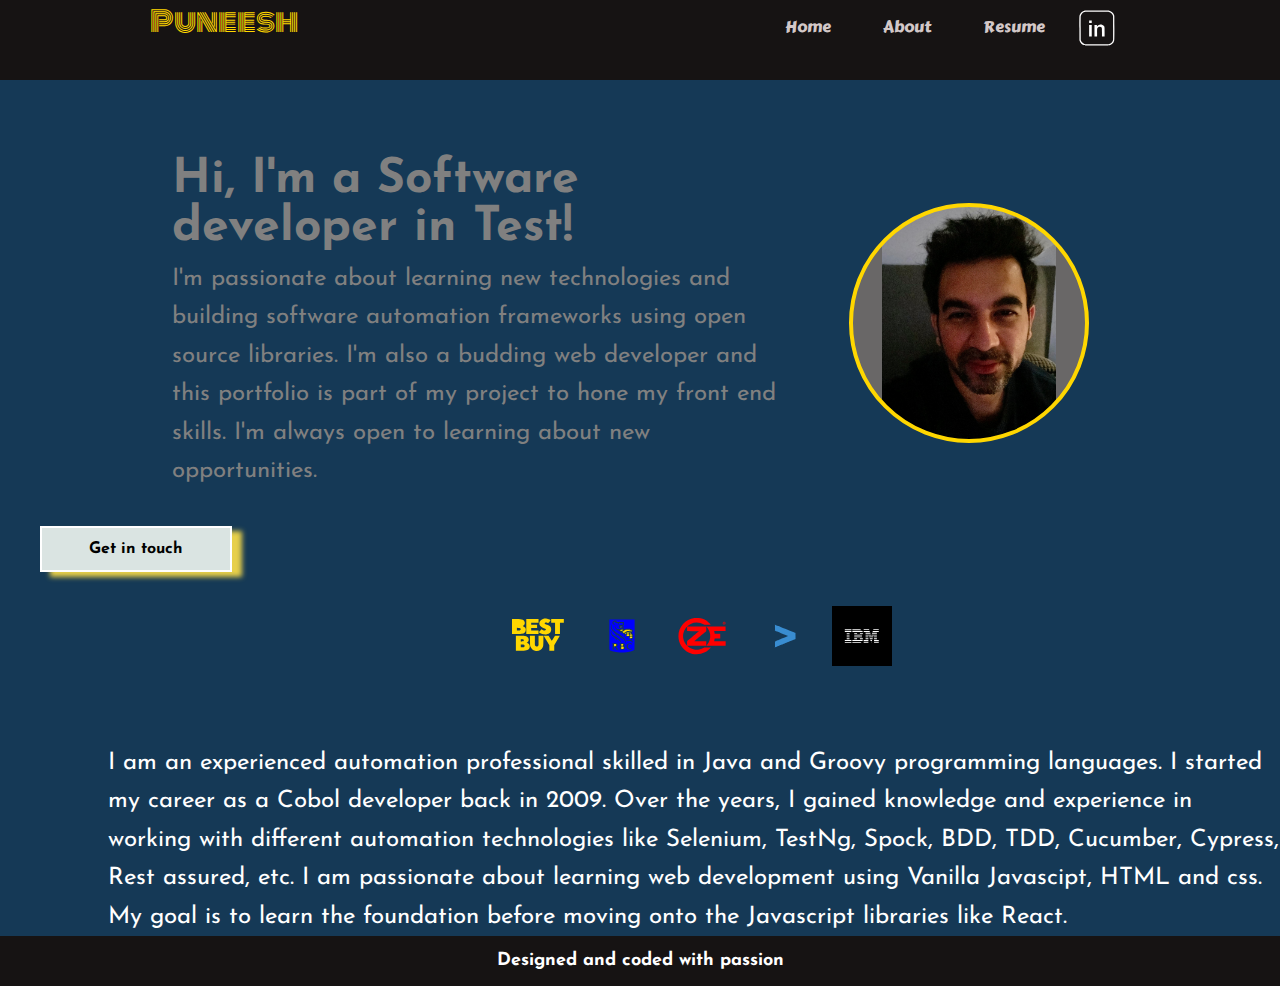
==== commit 389b7721: "more mobile view style changes" ====
--- a/index.html
+++ b/index.html
@@ -118,7 +118,7 @@
                         Hi, I'm a Software developer in Test!
                     </h1>
                     <p>I'm passionate about learning new technologies and building software automation frameworks using open source libraries.
-                        I'm also a budding web developer and this portfolio is part of my project to hone my front end skills.<br/> I'm always open to learning about new opportunities. 
+                        I'm also a budding web developer and this portfolio is part of my project to hone my front end skills. I'm always open to learning about new opportunities. 
                     </p>
                 </div>
                 <div class="main_intro__selfie_container">
@@ -435,7 +435,7 @@
     </main>
     <footer class="common_footer">
             <div>
-                Designed and coded with lots of love
+                Designed and coded with passion
             </div>
     </footer>
 </body>
--- a/styles/main.css
+++ b/styles/main.css
@@ -12,16 +12,17 @@
 body{
     margin:0;
     width: 100%;
-    /*height: 100%;*/
 }
 
 .main-header{
-    background: black;
+    /*background: black;*/
+    background-color: rgb(22, 19, 19) ;
     position: fixed;
     width: 100%;
     top: 0;
     left: 0;
     z-index: 100;
+    height: 80px;
 }
 
 .main-header > div{
@@ -70,7 +71,6 @@
     text-decoration: none;
     color: rgb(211, 200, 200);
     font-family: 'Carter One', cursive;
-    /*font-family: 'Roboto Condensed', sans-serif;*/
     margin: 1.5rem;  
 }
 
@@ -101,41 +101,30 @@
 
 .body_main{
     width: 100%;
-    height: 100%;
+    /*height: 100%;*/
+    background-color: black;
+    margin-top: 80px;
 }
 
 .body_main__intro{
     width: 100%;
-    /*height: 550px;*/
     background-color: #153956;
-    /*position: relative;
-    top: 48px;*/
+    padding: 40px;
 }
 
 .main_intro__content{
-    /*display: inline-block;*/
     font-family: 'Josefin Sans', sans-serif;
-    /*padding: 28px;*/
-    /*color: white;*/
-    /*color: black;*/
     color: gray;
     margin-left: 108px;
     font-size: x-large;
     vertical-align: middle;
-    /*position: relative;
-    top:48px;*/
     padding: 16px 0;
-    /*display: inline-block;*/
-    /*width: 100%;*/
-
-}
+  }
 
 .main_intro__container {
     display: inline-block;
     vertical-align: middle;
-    /*height: 240px;*/
     text-align: left;
-    /*padding: 8px 0;*/
     padding: 16px;
     width: 60%;
 }
@@ -147,16 +136,12 @@
 }
 
 .main_intro__selfie{
-    /*display: inline-block;*/
     border:4px solid gold;
-    /*border:4px solid rgb(200, 200, 219);*/
     border-radius: 50%;
     width: 240px;
     height: 240px;
-    /*margin: 32px;*/
     margin: 0;
     vertical-align: middle;
-    /*position: relative;*/
     background: url("../images/selfie.JPG");
     background-size: contain;
     background-repeat: no-repeat;
@@ -168,33 +153,26 @@
 @media only screen and (min-width: 320px) and (max-width:428px){
 
     .body_main__intro{
-        /*width: 100%;*/
-        /*background-color: gray ;*/
-        background-color: black;
-        /*top: 80px;*/
-        margin-top: 80px;
+        /*background-color: black;*/
+        /*margin-top: 80px;*/
+        padding: 0;
     }
     
     .header_logo__link{
         display: block;
         margin: 16px auto;
         font-size: 30px;
-        /*position: fixed;
-        right:160px;*/
         color: white;
         text-align: center;
     }
 
     .header_nav{
         display:none;
-        /*width: calc(100% - 457px);*/
         text-align: left;
     }
 
     .main-header{
         height: 80px;
-        /*background-color: orange ;*/
-        /*background-color: rgb(235, 172, 55) ;*/
         background-color: rgb(22, 19, 19) ;
     }
 
@@ -202,13 +180,15 @@
         display: block;
         font-size: 50px;
         font-style: italic;
-        color: gray;
+        color: white;
     }
 
     .main_intro__content p{
         display: block;
         font-weight: 300;
         font-style: italic;
+        color: white;
+        
     }
     .main_intro__container {
         width: 100%;
@@ -234,23 +214,18 @@
 
     .main_intro__content{
         font-size: medium;
-        margin-left: 20px;
+        margin-left: 0;
         padding: 0;
     }
 
     .main_intro_secondary{
-        /*margin-left: 20px;*/
         margin:auto;
-        /*padding: 10px;*/
-    }
+        background-color: #153956;
+      }
 
     .work_companies__list{
-        /*display: block !important;*/
         width: 100% !important; 
         text-align: center !important;
-        /*position: relative;
-        right: 40px;
-        bottom: 20px;*/
         margin: 20px 0 0 0;
     }
 
@@ -264,36 +239,47 @@
         display: block !important;
         padding: 10px !important;
         font-style: italic;
-        /*width: 8em !important;*/
-        /*position: relative;
-        left: 90px;
-        top:110px;*/
-        /*margin-left: 90px;*/
         box-shadow: 10px 5px 5px grey !important;
     }
 
     .common_footer > div{
-        /*color: gold;*/
         font-weight: lighter !important;
+        font-style: italic;
+    }
+
+    .work_companies__bby svg g{
+        fill: white !important;
+    }
+    
+    .work_companies__rbc svg g{
+        fill: white !important;
+    }
+    
+    .work_companies__rbc svg path:not(:first-of-type) {
+        fill:white ;
+    }
+    
+    .work_companies__ze svg g{
+        fill: white !important;
+    }
+
+    
+    .work_companies__accenture svg g{
+        fill: white !important;
     }
 }
 
 .main_intro__header{
    vertical-align: middle;
    margin:0;
-   /*position: relative;
-   top:36px;*/
    padding: 4px 8px;
 }
 
 .main_intro__content p{
-    /*position: relative;
-    top:48px;*/
     margin: 0;
     text-align: left;
     padding: 4px 8px;
     line-height: 1.6;
-    /*display: inline-block;*/
 }
 
 .main_intro__button{
@@ -301,17 +287,13 @@
     width: 12rem;
     text-align: center;
     padding: 0.8rem;
-    /*border-radius: 16px;*/
     font-weight: bolder;
     box-shadow: 10px 5px 5px rgb(231, 207, 73);
-    /*position: relative;
-    top:120px;*/
     display: inline-block;
     vertical-align: middle;
     background: rgb(218, 228, 226);
     font-family: 'Josefin Sans', sans-serif;
     margin:auto;
-    /*font-size: large;*/
 }
 
 .main_intro__button:hover,
@@ -322,11 +304,6 @@
 }
 
 .work_companies__list{
-    /*display: inline-block;
-    position: relative;
-    left:96px;
-    bottom:80px;*/
-    /*display: inline-block;*/
     display: block;
     width: calc(100% - 340px);
     text-align: right;
@@ -370,13 +347,10 @@
 }
 
 .common_footer{
-    /*background-color: black;*/
-    /*background-color: rgb(235, 172, 55) ;*/
     background-color: rgb(22, 19, 19) ;
 }
 
 .common_footer > div{
-    /*color: gold;*/
     color: white;
     font-family: 'Josefin Sans', sans-serif;
     text-align: center;
--- a/styles/menu.css
+++ b/styles/menu.css
@@ -13,9 +13,7 @@
 }
 
 .modal {
-    /*background-color: rgb(214, 221, 230);*/
     background-color: rgb(22, 19, 19) ;
-
     width: 80%;
     height: 100%;
     position: fixed;
@@ -32,7 +30,6 @@
 
 .modal_contents__link{
     display: none;
-    /*color: black;*/
     color: white;
     font-size: 20px;
     padding: 20px;
--- a/styles/about.css
+++ b/styles/about.css
@@ -3,14 +3,11 @@
 .section_about_me__intro{
     width: 100%;
     height: calc(100% - 500px);
-    /*background-color: #629fd1;*/
-    /*background-color: gray;*/
     margin-top: 0;
     font-family: 'Josefin Sans', sans-serif;
     color: black;
     line-height: 1.2em;
     text-align: left;
-    /*font-weight: bolder;*/
     background-color: #153956;
 }
 
@@ -21,42 +18,27 @@
 #myIntroduction{
     margin: 0;
     font-size: x-large;
-    /*color: white;*/
     color: white;
     line-height: 1.6;
 }
 
 .about_me__container {
-    /*color: white;*/
     color: gray;
     margin-left: 108px;
     font-size: x-large;
     vertical-align: middle;
-    /*position: relative;
-    top:32px;*/
     padding: 0;
 }
 
 @media only screen and (min-width: 320px) and (max-width:428px){
     .about_me__container{
-        /*background: rgb(218, 228, 226);*/
-        /*background: white;*/
-        /*background: gray;*/
-        background-color: black;
-        /*border: 2px solid white;*/
-        /*border: 2px solid darkgrey;*/
-        /*border-radius: 20px;*/
-        /*height: 90%;
-        width: 90%;*/
+        /*background-color: black;*/
+        background-color: #153956;
         width: 100%;
         margin:0;
-        /*position: relative;*/
         left: 0px;
-        /*top:18px;*/
-        /*box-shadow: 10px 5px 5px rgb(231 207 73);*/
         text-align: center;
         line-height: 1.4em;
-        /*color: gray;*/
     }
 
     .about_me__svg{
@@ -82,12 +64,11 @@
         font-size: 20px;
         text-align: left;
         padding: 16px;
-        margin-left: 20px;
+        /*margin-left: 20px;*/
         font-weight: normal;
         font-weight: 300;
         font-style: italic;
-        color: gray;
-
+        color: white;
     }
 
     .modal_contents__link{
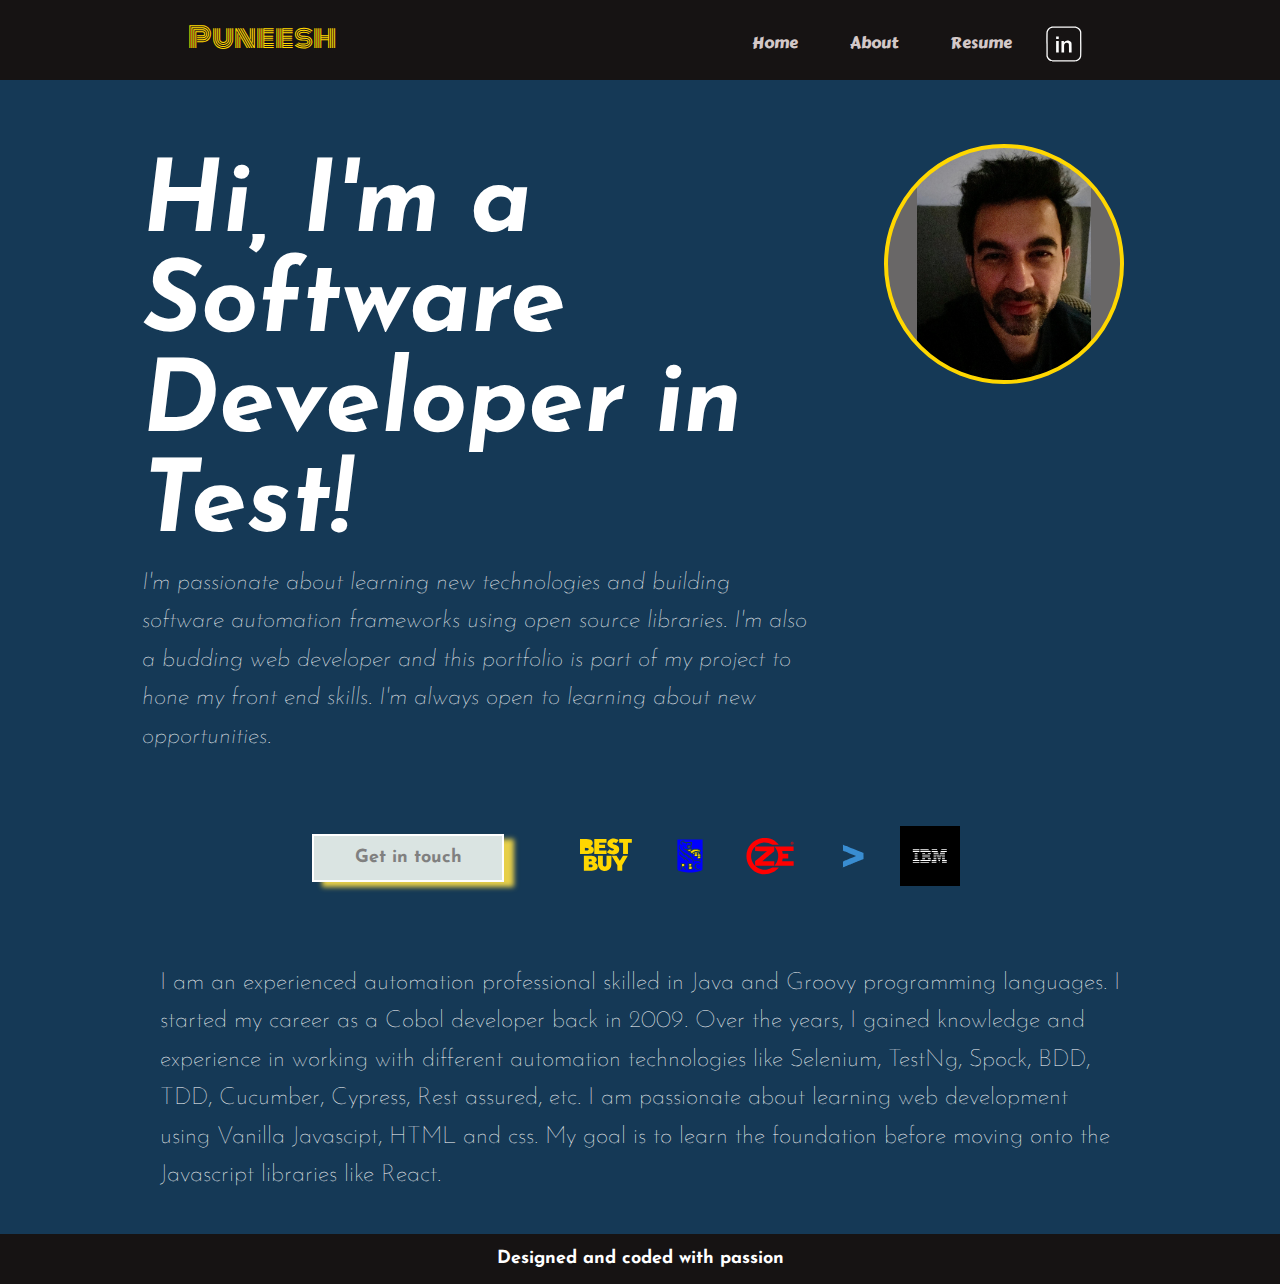
==== commit 9ee49350: "changed desktop styles" ====
--- a/index.html
+++ b/index.html
@@ -115,7 +115,7 @@
             <div class="main_intro__content">
                 <div class="main_intro__container">
                     <h1 class="main_intro__header">
-                        Hi, I'm a Software developer in Test!
+                        Hi, I'm a Software Developer in Test!
                     </h1>
                     <p>I'm passionate about learning new technologies and building software automation frameworks using open source libraries.
                         I'm also a budding web developer and this portfolio is part of my project to hone my front end skills. I'm always open to learning about new opportunities. 
--- a/styles/main.css
+++ b/styles/main.css
@@ -23,6 +23,8 @@
     left: 0;
     z-index: 100;
     height: 80px;
+    padding: 16px;
+    text-align: center;
 }
 
 .main-header > div{
@@ -36,9 +38,9 @@
     color: gold;
     cursor: pointer;
     font-size: 28px;
-    margin: 8px 16px;
+    /*margin: 8px 16px;*/
     transition: color 2s, transform 2s; 
-    margin-left: 150px;
+    /*margin-left: 150px;*/
 }
 
 .header_logo__link > span{
@@ -51,9 +53,9 @@
 
 .header_nav{
     display:inline-block;
-    width: calc(100% - 477px);
+    width: calc(100% - 500px);
     text-align: right;
-    margin-right: 140px;
+    /*margin-right: 140px;*/
 }
 
 .header_nav__list{
@@ -115,10 +117,11 @@
 .main_intro__content{
     font-family: 'Josefin Sans', sans-serif;
     color: gray;
-    margin-left: 108px;
+    /*margin-left: 108px;*/
     font-size: x-large;
     vertical-align: middle;
     padding: 16px 0;
+    text-align: center;
   }
 
 .main_intro__container {
@@ -131,7 +134,7 @@
 
 .main_intro__selfie_container{
     display: inline-block;
-    vertical-align: middle;
+    vertical-align: top;
     padding: 8px 38px;
 }
 
@@ -147,8 +150,12 @@
     background-repeat: no-repeat;
     background-position:center;
     background-color: rgb(105, 103, 103);
-}
-
+    padding: 0;
+}
+
+.main_intro_secondary{
+    text-align: center;
+}
 
 @media only screen and (min-width: 320px) and (max-width:428px){
 
@@ -174,22 +181,19 @@
     .main-header{
         height: 80px;
         background-color: rgb(22, 19, 19) ;
+        padding:0;
     }
 
     .main_intro__header{
         display: block;
-        font-size: 50px;
-        font-style: italic;
-        color: white;
+        font-size: 50px !important;
     }
 
     .main_intro__content p{
         display: block;
-        font-weight: 300;
-        font-style: italic;
-        color: white;
-        
-    }
+        font-weight: 300 !important;
+    }
+
     .main_intro__container {
         width: 100%;
         font-size: 20px;
@@ -224,6 +228,7 @@
       }
 
     .work_companies__list{
+        display: block;
         width: 100% !important; 
         text-align: center !important;
         margin: 20px 0 0 0;
@@ -273,6 +278,9 @@
    vertical-align: middle;
    margin:0;
    padding: 4px 8px;
+   font-size: 100px;
+   font-style: italic;
+   color: white;
 }
 
 .main_intro__content p{
@@ -280,6 +288,9 @@
     text-align: left;
     padding: 4px 8px;
     line-height: 1.6;
+    font-style: italic;
+    color: white;   
+    font-weight: 100;
 }
 
 .main_intro__button{
@@ -294,6 +305,8 @@
     background: rgb(218, 228, 226);
     font-family: 'Josefin Sans', sans-serif;
     margin:auto;
+    color: gray;
+    font-size: large;
 }
 
 .main_intro__button:hover,
@@ -304,10 +317,11 @@
 }
 
 .work_companies__list{
-    display: block;
-    width: calc(100% - 340px);
+    display: inline-block;
+    width: calc(100% - 740px);
     text-align: right;
     padding: 0;
+    vertical-align: middle;
 }
 
 .work_companies__listitem{
--- a/styles/about.css
+++ b/styles/about.css
@@ -9,6 +9,7 @@
     line-height: 1.2em;
     text-align: left;
     background-color: #153956;
+    padding: 0 160px 40px;
 }
 
 .about_me__svg > svg{
@@ -20,11 +21,12 @@
     font-size: x-large;
     color: white;
     line-height: 1.6;
+    font-weight: 100;
 }
 
 .about_me__container {
     color: gray;
-    margin-left: 108px;
+    /*margin-left: 108px;*/
     font-size: x-large;
     vertical-align: middle;
     padding: 0;
@@ -74,4 +76,8 @@
     .modal_contents__link{
         font-style: italic;
     }
+
+    .section_about_me__intro{
+        padding: 0;
+    }
 }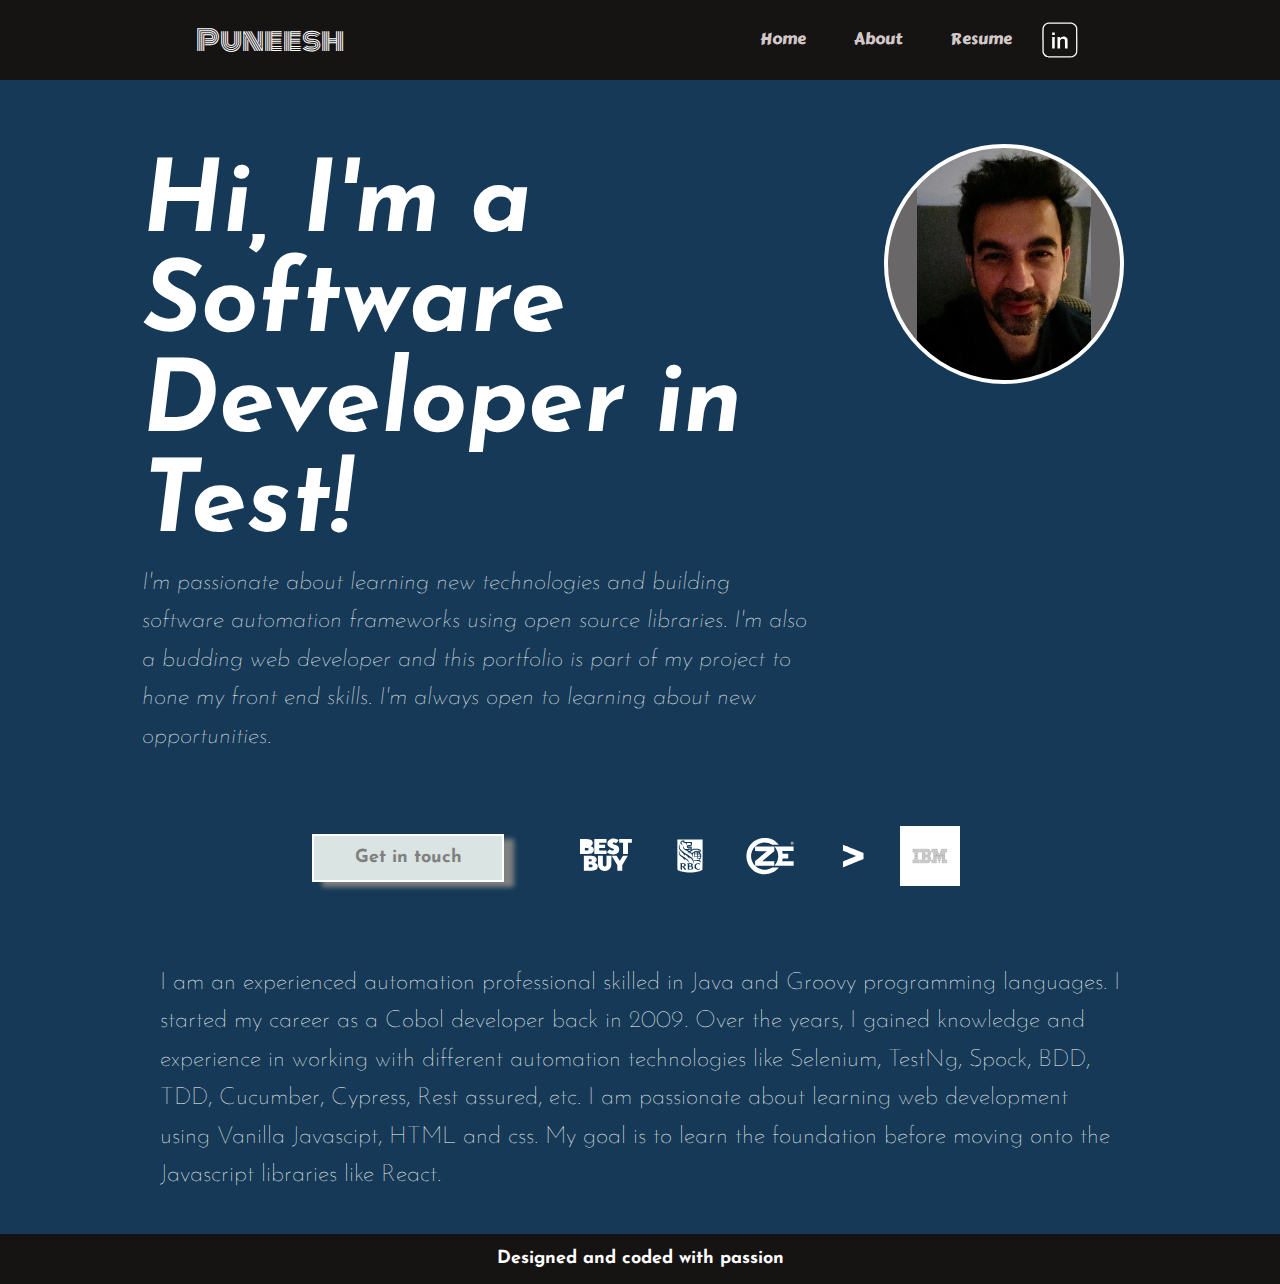
==== commit 95f42d7d: "fixed mobile modal side bar" ====
--- a/index.html
+++ b/index.html
@@ -78,36 +78,36 @@
     <div class="modal">
         <span class="close">&times;</span>
         <div class="modal_contents">
-            <a class="modal_contents__link" href="index.html">Home</a>
-            <a class="modal_contents__link" href="#myIntroduction">About</a>
-            <a class="modal_contents__link" href="resume.html">Resume</a>
-            <a class="modal_contents__linkedin" href="https://ca.linkedin.com/in/puneesh-singh-66917034">
-                <svg version="1.0" xmlns="http://www.w3.org/2000/svg"
-width="512.000000pt" height="512.000000pt" viewBox="0 0 512.000000 512.000000"
-preserveAspectRatio="xMidYMid meet">
-<metadata>
-Created by potrace 1.16, written by Peter Selinger 2001-2019
-</metadata>
-<g transform="translate(0.000000,512.000000) scale(0.100000,-0.100000)"
-fill="#000000" stroke="none">
-<path d="M1212 4410 c-194 -51 -368 -192 -456 -370 -81 -165 -77 -80 -74
--1508 l3 -1267 27 -80 c70 -206 220 -365 418 -443 124 -49 78 -47 1420 -47
-1422 0 1312 -6 1480 77 69 34 102 58 176 132 74 74 98 107 132 176 83 168 77
-57 77 1485 0 1197 -1 1274 -18 1335 -72 256 -266 445 -521 510 -77 19 -111 20
--1335 19 -1202 0 -1259 -1 -1329 -19z m2638 -133 c165 -50 298 -162 368 -308
-23 -46 46 -113 52 -149 7 -45 10 -438 8 -1295 l-3 -1230 -22 -66 c-59 -171
--203 -314 -375 -370 l-73 -24 -1260 0 -1260 0 -65 23 c-175 60 -302 183 -371
-357 l-24 60 -3 1255 c-2 919 0 1270 8 1310 19 91 75 194 144 268 101 107 216
-165 361 182 33 4 600 7 1260 6 1092 -2 1205 -3 1255 -19z"/>
-<path d="M1720 3230 l0 -130 140 0 140 0 0 130 0 130 -140 0 -140 0 0 -130z"/>
-<path d="M2843 2919 c-96 -18 -208 -88 -262 -161 l-31 -42 0 87 0 87 -130 0
--130 0 0 -615 0 -615 140 0 140 0 0 393 c0 436 3 460 63 539 52 68 113 100
-203 106 95 6 144 -9 189 -59 62 -69 65 -94 65 -561 l0 -418 140 0 140 0 0 468
-c0 493 -2 519 -48 608 -29 57 -112 129 -177 153 -98 37 -212 48 -302 30z"/>
-<path d="M1720 2275 l0 -615 140 0 140 0 0 615 0 615 -140 0 -140 0 0 -615z"/>
-</g>
-                </svg>
-            </a>
+                <a class="modal_contents__link" href="index.html">Home</a>
+                <a class="modal_contents__link" href="#myIntroduction">About</a>
+                <a class="modal_contents__link" href="resume.html">Resume</a>
+                <a class="modal_contents__linkedin" href="https://ca.linkedin.com/in/puneesh-singh-66917034">
+                    <svg version="1.0" xmlns="http://www.w3.org/2000/svg"
+    width="512.000000pt" height="512.000000pt" viewBox="0 0 512.000000 512.000000"
+    preserveAspectRatio="xMidYMid meet">
+    <metadata>
+    Created by potrace 1.16, written by Peter Selinger 2001-2019
+    </metadata>
+    <g transform="translate(0.000000,512.000000) scale(0.100000,-0.100000)"
+    fill="#000000" stroke="none">
+    <path d="M1212 4410 c-194 -51 -368 -192 -456 -370 -81 -165 -77 -80 -74
+    -1508 l3 -1267 27 -80 c70 -206 220 -365 418 -443 124 -49 78 -47 1420 -47
+    1422 0 1312 -6 1480 77 69 34 102 58 176 132 74 74 98 107 132 176 83 168 77
+    57 77 1485 0 1197 -1 1274 -18 1335 -72 256 -266 445 -521 510 -77 19 -111 20
+    -1335 19 -1202 0 -1259 -1 -1329 -19z m2638 -133 c165 -50 298 -162 368 -308
+    23 -46 46 -113 52 -149 7 -45 10 -438 8 -1295 l-3 -1230 -22 -66 c-59 -171
+    -203 -314 -375 -370 l-73 -24 -1260 0 -1260 0 -65 23 c-175 60 -302 183 -371
+    357 l-24 60 -3 1255 c-2 919 0 1270 8 1310 19 91 75 194 144 268 101 107 216
+    165 361 182 33 4 600 7 1260 6 1092 -2 1205 -3 1255 -19z"/>
+    <path d="M1720 3230 l0 -130 140 0 140 0 0 130 0 130 -140 0 -140 0 0 -130z"/>
+    <path d="M2843 2919 c-96 -18 -208 -88 -262 -161 l-31 -42 0 87 0 87 -130 0
+    -130 0 0 -615 0 -615 140 0 140 0 0 393 c0 436 3 460 63 539 52 68 113 100
+    203 106 95 6 144 -9 189 -59 62 -69 65 -94 65 -561 l0 -418 140 0 140 0 0 468
+    c0 493 -2 519 -48 608 -29 57 -112 129 -177 153 -98 37 -212 48 -302 30z"/>
+    <path d="M1720 2275 l0 -615 140 0 140 0 0 615 0 615 -140 0 -140 0 0 -615z"/>
+    </g>
+                    </svg>
+                </a>           
         </div>
     </div>
     <main class="body_main">
--- a/styles/main.css
+++ b/styles/main.css
@@ -15,7 +15,6 @@
 }
 
 .main-header{
-    /*background: black;*/
     background-color: rgb(22, 19, 19) ;
     position: fixed;
     width: 100%;
@@ -23,49 +22,43 @@
     left: 0;
     z-index: 100;
     height: 80px;
-    padding: 16px;
+    /*padding: 16px;*/
     text-align: center;
-}
-
-.main-header > div{
-    display: inline-block;
-    vertical-align: middle;
+    display: flex;
+    justify-content: space-around;
+    flex-wrap: wrap;
+    align-items: center;
 }
 
 .header_logo__link{
     text-decoration: none;
     font-family: 'Monoton', cursive;
-    color: gold;
+    color: white;
     cursor: pointer;
     font-size: 28px;
-    /*margin: 8px 16px;*/
     transition: color 2s, transform 2s; 
-    /*margin-left: 150px;*/
-}
-
-.header_logo__link > span{
-    text-align: center;
 }
 
 .header_logo__link:hover{
     color: rgb(164, 207, 243);
 }
 
-.header_nav{
-    display:inline-block;
-    width: calc(100% - 500px);
+/*.header_nav{
     text-align: right;
-    /*margin-right: 140px;*/
-}
+}*/
 
 .header_nav__list{
     margin: 0;
-    text-align: right;
+    /*text-align: right;*/
     padding: 0;
+    display: flex;
+    justify-content: space-around;
+    align-items: baseline ;
+    list-style: none;
 }
 
 .header_nav__listitem{
-    display: inline-block;
+    /*display: inline-block;*/
     text-decoration: none;
 }
 
@@ -139,7 +132,8 @@
 }
 
 .main_intro__selfie{
-    border:4px solid gold;
+    /*border:4px solid gold;*/
+    border:4px solid white;
     border-radius: 50%;
     width: 240px;
     height: 240px;
@@ -157,7 +151,7 @@
     text-align: center;
 }
 
-@media only screen and (min-width: 320px) and (max-width:428px){
+@media only screen and (min-width: 320px) and (max-width:900px){
 
     .body_main__intro{
         /*background-color: black;*/
@@ -244,7 +238,7 @@
         display: block !important;
         padding: 10px !important;
         font-style: italic;
-        box-shadow: 10px 5px 5px grey !important;
+        /*box-shadow: 10px 5px 5px grey !important;*/
     }
 
     .common_footer > div{
@@ -299,7 +293,9 @@
     text-align: center;
     padding: 0.8rem;
     font-weight: bolder;
-    box-shadow: 10px 5px 5px rgb(231, 207, 73);
+    /*box-shadow: 10px 5px 5px rgb(231, 207, 73);*/
+    box-shadow: 10px 5px 5px grey;
+
     display: inline-block;
     vertical-align: middle;
     background: rgb(218, 228, 226);
@@ -337,18 +333,39 @@
 }
 
 .work_companies__bby svg g{
+    fill: white
+}
+
+.work_companies__bby svg g:hover,
+.work_companies__bby svg g:active{
     fill: gold;
 }
 
 .work_companies__rbc svg g{
+    fill: white
+}
+
+.work_companies__rbc svg g:hover,
+.work_companies__rbc svg g:active{
     fill: blue;
 }
 
 .work_companies__rbc svg path:not(:first-of-type) {
+    fill: white
+}
+
+.work_companies__rbc svg path:hover,
+.work_companies__rbc svg path:active {
     fill:gold;
 }
 
+
 .work_companies__ze svg g{
+    fill: white;
+}
+
+.work_companies__ze svg g:hover,
+.work_companies__ze svg g:active{
     fill: red;
 }
 
@@ -356,7 +373,30 @@
     fill: white;
 }
 
+.work_companies__ibm svg g rect{
+    fill: white;
+}
+
+.work_companies__ibm svg g rect:hover,
+.work_companies__ibm svg g rect:active{
+    fill: black;
+}
+
+.work_companies__ibm svg g#Group-18 g{
+    stroke: black;
+}
+
+.work_companies__ibm svg g#Group-18 g:hover,
+.work_companies__ibm svg g#Group-18 g:active{
+    stroke: white;
+}
+
 .work_companies__accenture svg g{
+    fill: white;
+}
+
+.work_companies__accenture svg g:hover,
+.work_companies__accenture svg g:active{
     fill: rgb(57, 141, 209);
 }
 
@@ -371,4 +411,6 @@
     padding: 16px;
     font-weight: bold;
     font-size: large;
-}+}
+
+
--- a/styles/menu.css
+++ b/styles/menu.css
@@ -28,6 +28,13 @@
     font-weight: bold;
 }
 
+.modal_contents{
+    display: flex;
+    flex-direction: column;
+    justify-content: center;
+    align-items: center;
+}
+
 .modal_contents__link{
     display: none;
     color: white;
@@ -44,7 +51,7 @@
     margin: 8px 16px;
 }
 
-@media only screen and (min-width: 320px) and (max-width:428px){
+@media only screen and (min-width: 320px) and (max-width:900px){
     .hamburger_menu{
         position: fixed;
         top: 20px;
--- a/styles/about.css
+++ b/styles/about.css
@@ -32,7 +32,7 @@
     padding: 0;
 }
 
-@media only screen and (min-width: 320px) and (max-width:428px){
+@media only screen and (min-width: 320px) and (max-width:900px){
     .about_me__container{
         /*background-color: black;*/
         background-color: #153956;
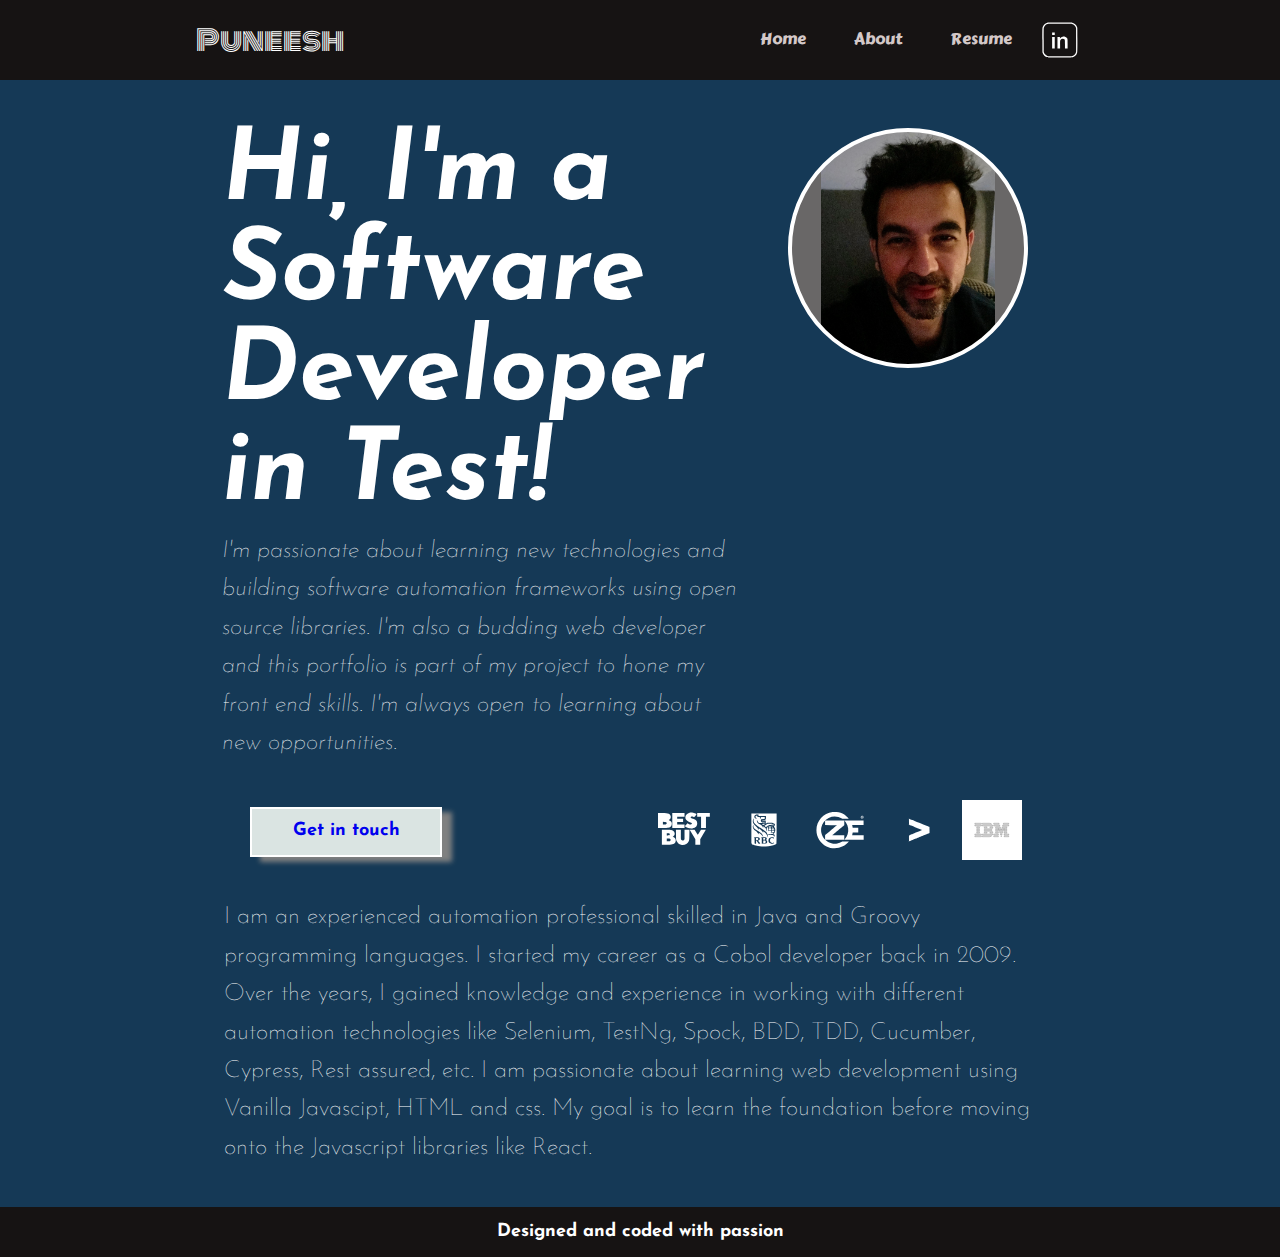
==== commit 2e204488: "added contact form and styled for mobile" ====
--- a/index.html
+++ b/index.html
@@ -20,6 +20,7 @@
     <link rel="stylesheet" href="styles/main.css"></link>
     <link rel="stylesheet" href="styles/menu.css"></link>
     <link rel="stylesheet" href="styles/about.css"></link>
+    <link rel="stylesheet" href="styles/contact.css"></link>
     <script src="app.js" defer></script>
 </head>
 <body>
@@ -126,7 +127,9 @@
                 </div>
             </div>
             <div class="main_intro_secondary">
-                <div class="main_intro__button">Get in touch</div>
+                <div class="main_intro__button">
+                    <a href="#contact_me__form">Get in touch</a>
+                </div>
                 <ul class="work_companies__list">
                     <li class="work_companies__listitem">
                         <a class="work_companies__dimension work_companies__bby" href="https://www.bestbuy.ca/en-ca">
@@ -431,8 +434,32 @@
                     Selenium, TestNg, Spock, BDD, TDD, Cucumber, Cypress, Rest assured, etc. I am passionate about learning web development using Vanilla Javascipt, HTML and css. My goal is to learn the foundation before moving onto the Javascript libraries like React.</p>          
             </div>
         </section>
-        
     </main>
+    <div class="contact_modal">
+        <span class="contact_close">&times;</span>
+        <div class="form_container" id="contact_me__form">
+            <span class="contact_span">Contact</span>
+            <form class="contact_form">
+                <div class="field_group">
+                    <label for="fname">First Name</label>
+                    <input type="text" id="firstName" name="fname">
+                </div>
+                <div class="field_group">
+                    <label for="lname">Last Name</label>
+                    <input type="text" id="lastName" name="lname">
+                </div>
+                <div class="field_group">
+                    <label for="email">Email</label>
+                    <input type="text" id="email" name="email">
+                </div>
+                <div class="field_group">
+                    <label for="message">Message</label>
+                    <input type="text" id="message" name="message" maxlength="200">
+                </div>
+                <input type="submit" value="Submit"></input>
+            </form>
+        </div>
+    </div>
     <footer class="common_footer">
             <div>
                 Designed and coded with passion
--- a/styles/main.css
+++ b/styles/main.css
@@ -104,7 +104,8 @@
 .body_main__intro{
     width: 100%;
     background-color: #153956;
-    padding: 40px;
+    /*padding: 40px 150px;*/
+    padding: 40px 150px 0 150px;;
 }
 
 .main_intro__content{
@@ -113,20 +114,23 @@
     /*margin-left: 108px;*/
     font-size: x-large;
     vertical-align: middle;
-    padding: 16px 0;
+    /*padding: 16px 0;*/
     text-align: center;
+    display: flex;
+    margin: 0 64px;
+    justify-content: space-around;
   }
 
 .main_intro__container {
-    display: inline-block;
+    /*display: inline-block;*/
     vertical-align: middle;
     text-align: left;
-    padding: 16px;
-    width: 60%;
+    /*padding: 16px;
+    width: 60%;*/
 }
 
 .main_intro__selfie_container{
-    display: inline-block;
+    /*display: inline-block;*/
     vertical-align: top;
     padding: 8px 38px;
 }
@@ -148,7 +152,12 @@
 }
 
 .main_intro_secondary{
-    text-align: center;
+    /*text-align: center;*/
+    display: flex;
+    flex-direction: row;
+    justify-content: space-around;
+    align-items: center;
+    padding:1rem;
 }
 
 @media only screen and (min-width: 320px) and (max-width:900px){
@@ -156,7 +165,8 @@
     .body_main__intro{
         /*background-color: black;*/
         /*margin-top: 80px;*/
-        padding: 0;
+        /*padding: 0;*/
+        padding: 40px 40px 0 40px !important;
     }
     
     .header_logo__link{
@@ -212,20 +222,25 @@
 
     .main_intro__content{
         font-size: medium;
-        margin-left: 0;
+        /*margin-left: 0;*/
         padding: 0;
+        margin: 0;
     }
 
     .main_intro_secondary{
-        margin:auto;
-        background-color: #153956;
+        justify-content: center !important;
+        flex-wrap: wrap;
+        padding: 20px 0 0 0 !important;
       }
 
     .work_companies__list{
         display: block;
         width: 100% !important; 
-        text-align: center !important;
+        /*text-align: center !important;*/
         margin: 20px 0 0 0;
+        align-items: center !important;
+        padding-top:16px;
+        justify-content: center !important;
     }
 
     .work_companies__listitem svg {
@@ -238,6 +253,8 @@
         display: block !important;
         padding: 10px !important;
         font-style: italic;
+        height: 50px !important;
+        width: 14rem !important;
         /*box-shadow: 10px 5px 5px grey !important;*/
     }
 
@@ -295,14 +312,19 @@
     font-weight: bolder;
     /*box-shadow: 10px 5px 5px rgb(231, 207, 73);*/
     box-shadow: 10px 5px 5px grey;
-
     display: inline-block;
     vertical-align: middle;
     background: rgb(218, 228, 226);
     font-family: 'Josefin Sans', sans-serif;
-    margin:auto;
+    /*margin:auto;*/
+    margin:0;
     color: gray;
     font-size: large;
+    height: 50px;
+}
+
+.main_intro__button > a{
+    text-decoration: none;
 }
 
 .main_intro__button:hover,
@@ -313,11 +335,16 @@
 }
 
 .work_companies__list{
-    display: inline-block;
+    /*display: inline-block;
     width: calc(100% - 740px);
     text-align: right;
     padding: 0;
-    vertical-align: middle;
+    vertical-align: middle;*/
+    margin: 0;
+    display: flex;
+    flex-direction: row;
+    justify-content: flex-end;
+    align-items: flex-end;
 }
 
 .work_companies__listitem{
@@ -413,4 +440,3 @@
     font-size: large;
 }
 
-
--- a/styles/about.css
+++ b/styles/about.css
@@ -1,13 +1,7 @@
 @import url('https://fonts.googleapis.com/css2?family=Josefin+Sans:ital@1&display=swap');
 
 .section_about_me__intro{
-    width: 100%;
-    height: calc(100% - 500px);
-    margin-top: 0;
     font-family: 'Josefin Sans', sans-serif;
-    color: black;
-    line-height: 1.2em;
-    text-align: left;
     background-color: #153956;
     padding: 0 160px 40px;
 }
@@ -30,9 +24,14 @@
     font-size: x-large;
     vertical-align: middle;
     padding: 0;
+    margin: 0 64px;
 }
 
 @media only screen and (min-width: 320px) and (max-width:900px){
+    .section_about_me__intro{
+        padding: 0 40px !important;
+    }
+
     .about_me__container{
         /*background-color: black;*/
         background-color: #153956;
--- a/styles/contact.css
+++ b/styles/contact.css
@@ -0,0 +1,100 @@
+.form_container{
+    font-family: 'Josefin Sans', sans-serif;
+    display: flex;
+    justify-content: space-around;
+    align-items: center;
+    flex-direction: column;
+}
+
+.contact_modal{
+    background-color: rgba(0, 0, 0, 0.9);
+    border: 2px solid gray;
+    width: 50%;
+    position: absolute;
+    top:300px;
+    left:300px;
+    height:620px;
+    z-index: 99;
+    display: none;
+    flex-direction: column;
+    opacity: 1;
+}
+
+.contact_form{
+    display: flex;
+    color: white;
+    flex-direction: column;
+    justify-content: flex-start;
+    align-items: center;
+}
+
+.contact_close{
+    position: absolute;
+    right:6px;
+    font-size: 28px;
+    font-weight: bold;
+    color: white;
+}
+
+.contact_span{
+    color: white;
+    padding: 16px;  
+}
+
+@media only screen and (min-width: 320px) and (max-width:900px){
+    .contact_modal{
+        width: 80% !important;
+        left: 45px;
+        top: 400px;
+    }
+
+    .contact_span{
+        color: white;
+        padding: 16px;  
+        font-weight: 100;
+        font-size: 25px;
+    }
+
+    .field_group{
+        padding: 16px;
+        display: flex;
+        flex-direction: row;
+        justify-content: space-around;
+        font-weight: 100;
+        width: 100%;
+    }
+
+    .field_group > label{
+        margin: 8px;
+        text-align: left;
+    }
+
+    .field_group > input{
+        margin: 8px;
+        width: 200px;
+    }
+    
+    #message{
+        height: 200px;
+    }
+
+    #firstName,
+    #lastName,
+    #email{
+        height: 30px;
+    }
+
+   label[for="email"]{
+    margin-right:40px;
+   }
+
+    .contact_form input[type="submit"]{
+        border: 2px solid white;
+        background: rgb(218, 228, 226);
+        font-family: 'Josefin Sans', sans-serif;
+        margin: 16px;
+        width: 80px;
+        height: 30px;
+        text-align: center;
+    }
+}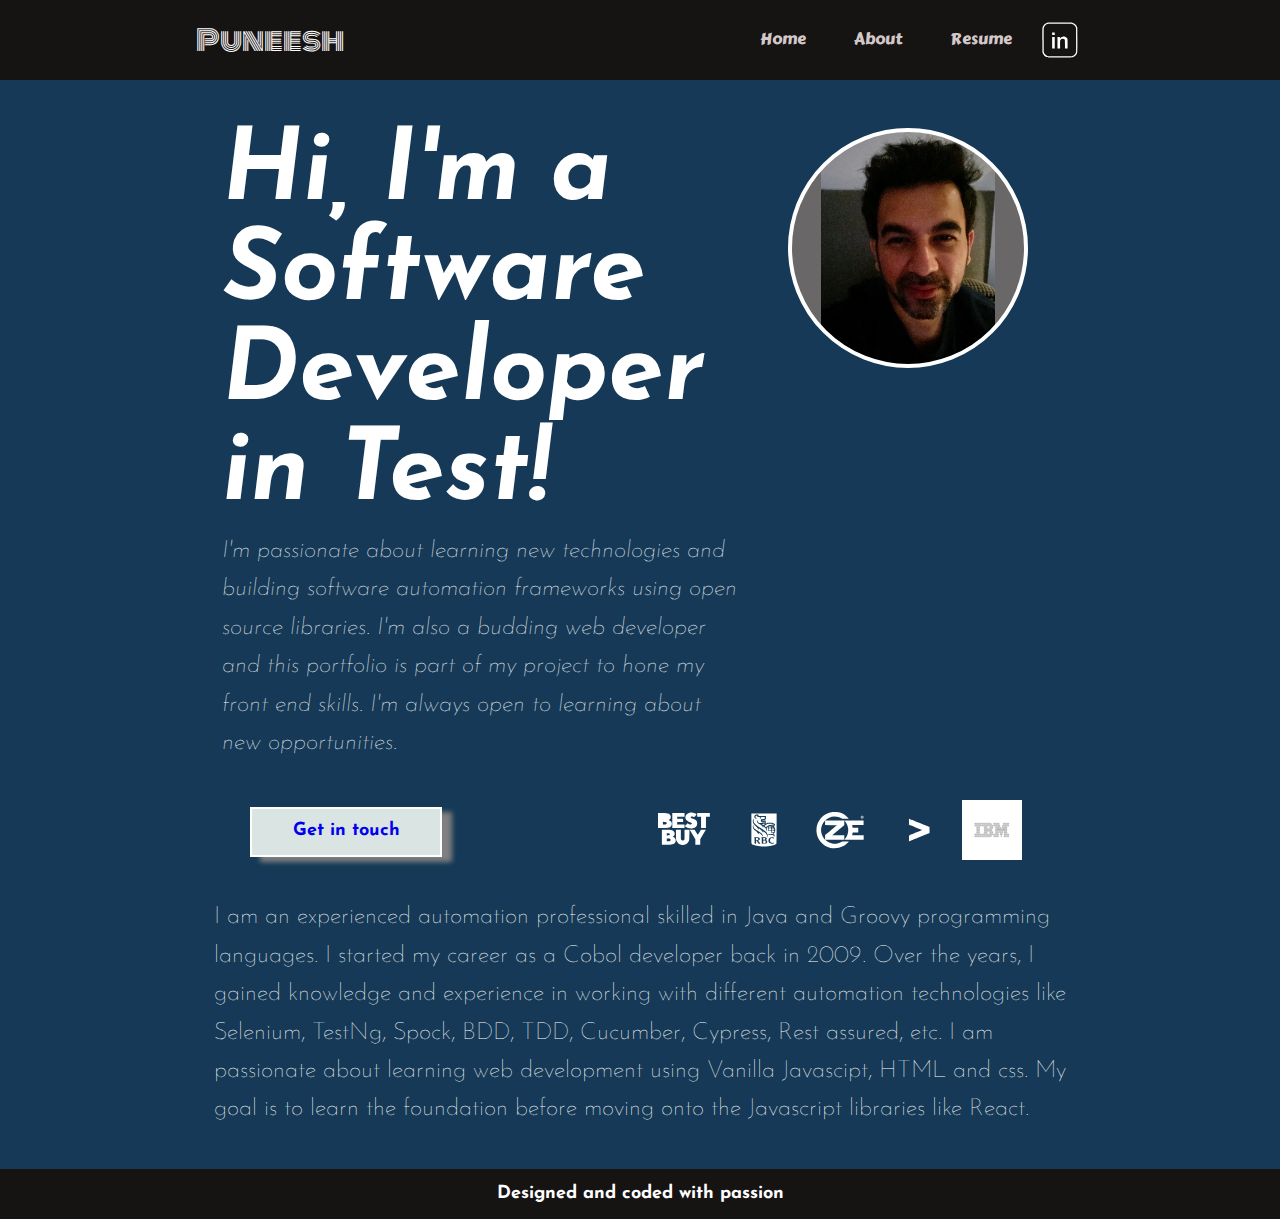
==== commit 122fe737: "fixed form issues, added textarea" ====
--- a/index.html
+++ b/index.html
@@ -454,7 +454,7 @@
                 </div>
                 <div class="field_group">
                     <label for="message">Message</label>
-                    <input type="text" id="message" name="message" maxlength="200">
+                    <textarea  name="message" rows="24" cols="30" maxlength="250" placeholder="Leave a message here.."></textarea>
                 </div>
                 <input type="submit" value="Submit"></input>
             </form>
--- a/styles/main.css
+++ b/styles/main.css
@@ -22,7 +22,6 @@
     left: 0;
     z-index: 100;
     height: 80px;
-    /*padding: 16px;*/
     text-align: center;
     display: flex;
     justify-content: space-around;
@@ -43,13 +42,8 @@
     color: rgb(164, 207, 243);
 }
 
-/*.header_nav{
-    text-align: right;
-}*/
-
 .header_nav__list{
     margin: 0;
-    /*text-align: right;*/
     padding: 0;
     display: flex;
     justify-content: space-around;
@@ -58,7 +52,6 @@
 }
 
 .header_nav__listitem{
-    /*display: inline-block;*/
     text-decoration: none;
 }
 
@@ -96,7 +89,6 @@
 
 .body_main{
     width: 100%;
-    /*height: 100%;*/
     background-color: black;
     margin-top: 80px;
 }
@@ -104,17 +96,14 @@
 .body_main__intro{
     width: 100%;
     background-color: #153956;
-    /*padding: 40px 150px;*/
     padding: 40px 150px 0 150px;;
 }
 
 .main_intro__content{
     font-family: 'Josefin Sans', sans-serif;
     color: gray;
-    /*margin-left: 108px;*/
     font-size: x-large;
     vertical-align: middle;
-    /*padding: 16px 0;*/
     text-align: center;
     display: flex;
     margin: 0 64px;
@@ -122,21 +111,16 @@
   }
 
 .main_intro__container {
-    /*display: inline-block;*/
     vertical-align: middle;
     text-align: left;
-    /*padding: 16px;
-    width: 60%;*/
 }
 
 .main_intro__selfie_container{
-    /*display: inline-block;*/
     vertical-align: top;
     padding: 8px 38px;
 }
 
 .main_intro__selfie{
-    /*border:4px solid gold;*/
     border:4px solid white;
     border-radius: 50%;
     width: 240px;
@@ -152,7 +136,6 @@
 }
 
 .main_intro_secondary{
-    /*text-align: center;*/
     display: flex;
     flex-direction: row;
     justify-content: space-around;
@@ -163,10 +146,7 @@
 @media only screen and (min-width: 320px) and (max-width:900px){
 
     .body_main__intro{
-        /*background-color: black;*/
-        /*margin-top: 80px;*/
-        /*padding: 0;*/
-        padding: 40px 40px 0 40px !important;
+        padding: 16px 40px 0 40px !important;
     }
     
     .header_logo__link{
@@ -222,7 +202,6 @@
 
     .main_intro__content{
         font-size: medium;
-        /*margin-left: 0;*/
         padding: 0;
         margin: 0;
     }
@@ -236,7 +215,6 @@
     .work_companies__list{
         display: block;
         width: 100% !important; 
-        /*text-align: center !important;*/
         margin: 20px 0 0 0;
         align-items: center !important;
         padding-top:16px;
@@ -253,9 +231,9 @@
         display: block !important;
         padding: 10px !important;
         font-style: italic;
-        height: 50px !important;
-        width: 14rem !important;
-        /*box-shadow: 10px 5px 5px grey !important;*/
+        height: 45px !important;
+        width: 10rem !important;
+        font-size: 20px !important;
     }
 
     .common_footer > div{
@@ -310,13 +288,11 @@
     text-align: center;
     padding: 0.8rem;
     font-weight: bolder;
-    /*box-shadow: 10px 5px 5px rgb(231, 207, 73);*/
     box-shadow: 10px 5px 5px grey;
     display: inline-block;
     vertical-align: middle;
     background: rgb(218, 228, 226);
     font-family: 'Josefin Sans', sans-serif;
-    /*margin:auto;*/
     margin:0;
     color: gray;
     font-size: large;
@@ -335,11 +311,6 @@
 }
 
 .work_companies__list{
-    /*display: inline-block;
-    width: calc(100% - 740px);
-    text-align: right;
-    padding: 0;
-    vertical-align: middle;*/
     margin: 0;
     display: flex;
     flex-direction: row;
--- a/styles/about.css
+++ b/styles/about.css
@@ -3,7 +3,7 @@
 .section_about_me__intro{
     font-family: 'Josefin Sans', sans-serif;
     background-color: #153956;
-    padding: 0 160px 40px;
+    padding:0 150px 40px 150px;
 }
 
 .about_me__svg > svg{
@@ -20,7 +20,6 @@
 
 .about_me__container {
     color: gray;
-    /*margin-left: 108px;*/
     font-size: x-large;
     vertical-align: middle;
     padding: 0;
@@ -33,7 +32,6 @@
     }
 
     .about_me__container{
-        /*background-color: black;*/
         background-color: #153956;
         width: 100%;
         margin:0;
@@ -46,26 +44,10 @@
         display: none;
     }
 
-    /*.about_me__svg > svg:nth-of-type(1) {
-        position: absolute;
-        right: 20px;
-        bottom:295px;
-        display: block;
-    }
-
-    .about_me__svg > svg:nth-of-type(2) {
-        position: absolute;
-        right: 45px;
-        bottom:295px;
-        display: block;
-        fill:darkgrey;
-    }*/ 
-
     #myIntroduction{
         font-size: 20px;
         text-align: left;
         padding: 16px;
-        /*margin-left: 20px;*/
         font-weight: normal;
         font-weight: 300;
         font-style: italic;
--- a/styles/contact.css
+++ b/styles/contact.css
@@ -9,11 +9,11 @@
 .contact_modal{
     background-color: rgba(0, 0, 0, 0.9);
     border: 2px solid gray;
-    width: 50%;
+    width: 500px;
     position: absolute;
-    top:300px;
-    left:300px;
-    height:620px;
+    top:120px;
+    left:500px;
+    height:800px;
     z-index: 99;
     display: none;
     flex-direction: column;
@@ -26,6 +26,7 @@
     flex-direction: column;
     justify-content: flex-start;
     align-items: center;
+    width: 100%;
 }
 
 .contact_close{
@@ -39,13 +40,59 @@
 .contact_span{
     color: white;
     padding: 16px;  
+    font-weight: 100;
+    font-size: 25px;
+}
+
+.contact_form input[type="submit"]{
+    border: 2px solid white;
+    background: rgb(218, 228, 226);
+    font-family: 'Josefin Sans', sans-serif;
+    margin: 16px;
+    width: 100px;
+    height: 40px;
+    text-align: center;
+    font-size: 20px;
+}
+
+.field_group{
+    padding: 16px;
+    display: flex;
+    flex-direction: row;
+    justify-content: space-around;
+    font-weight: 100;
+    width: 100%;
+}
+
+.field_group > label{
+    margin: 8px;
+    text-align: left;
+    width: 74px;
+    font-style: italic;
+}
+
+.field_group > input{
+    margin: 8px;
+    width: 300px;
+}
+
+#firstName,
+#lastName,
+#email{
+    height: 30px;
+}
+
+textarea[name="message"]{
+    margin: 8px;
+    width: 300px;
 }
 
 @media only screen and (min-width: 320px) and (max-width:900px){
     .contact_modal{
-        width: 80% !important;
-        left: 45px;
-        top: 400px;
+        width: 85% !important;
+        left: 32px;
+        top: 200px;
+        height: 630px !important;
     }
 
     .contact_span{
@@ -67,34 +114,18 @@
     .field_group > label{
         margin: 8px;
         text-align: left;
+        width: 74px;
+        font-style: italic;
     }
 
     .field_group > input{
         margin: 8px;
         width: 200px;
     }
-    
-    #message{
+
+    textarea[name="message"]{
+        margin: 8px;
+        width: 200px;
         height: 200px;
     }
-
-    #firstName,
-    #lastName,
-    #email{
-        height: 30px;
-    }
-
-   label[for="email"]{
-    margin-right:40px;
-   }
-
-    .contact_form input[type="submit"]{
-        border: 2px solid white;
-        background: rgb(218, 228, 226);
-        font-family: 'Josefin Sans', sans-serif;
-        margin: 16px;
-        width: 80px;
-        height: 30px;
-        text-align: center;
-    }
 }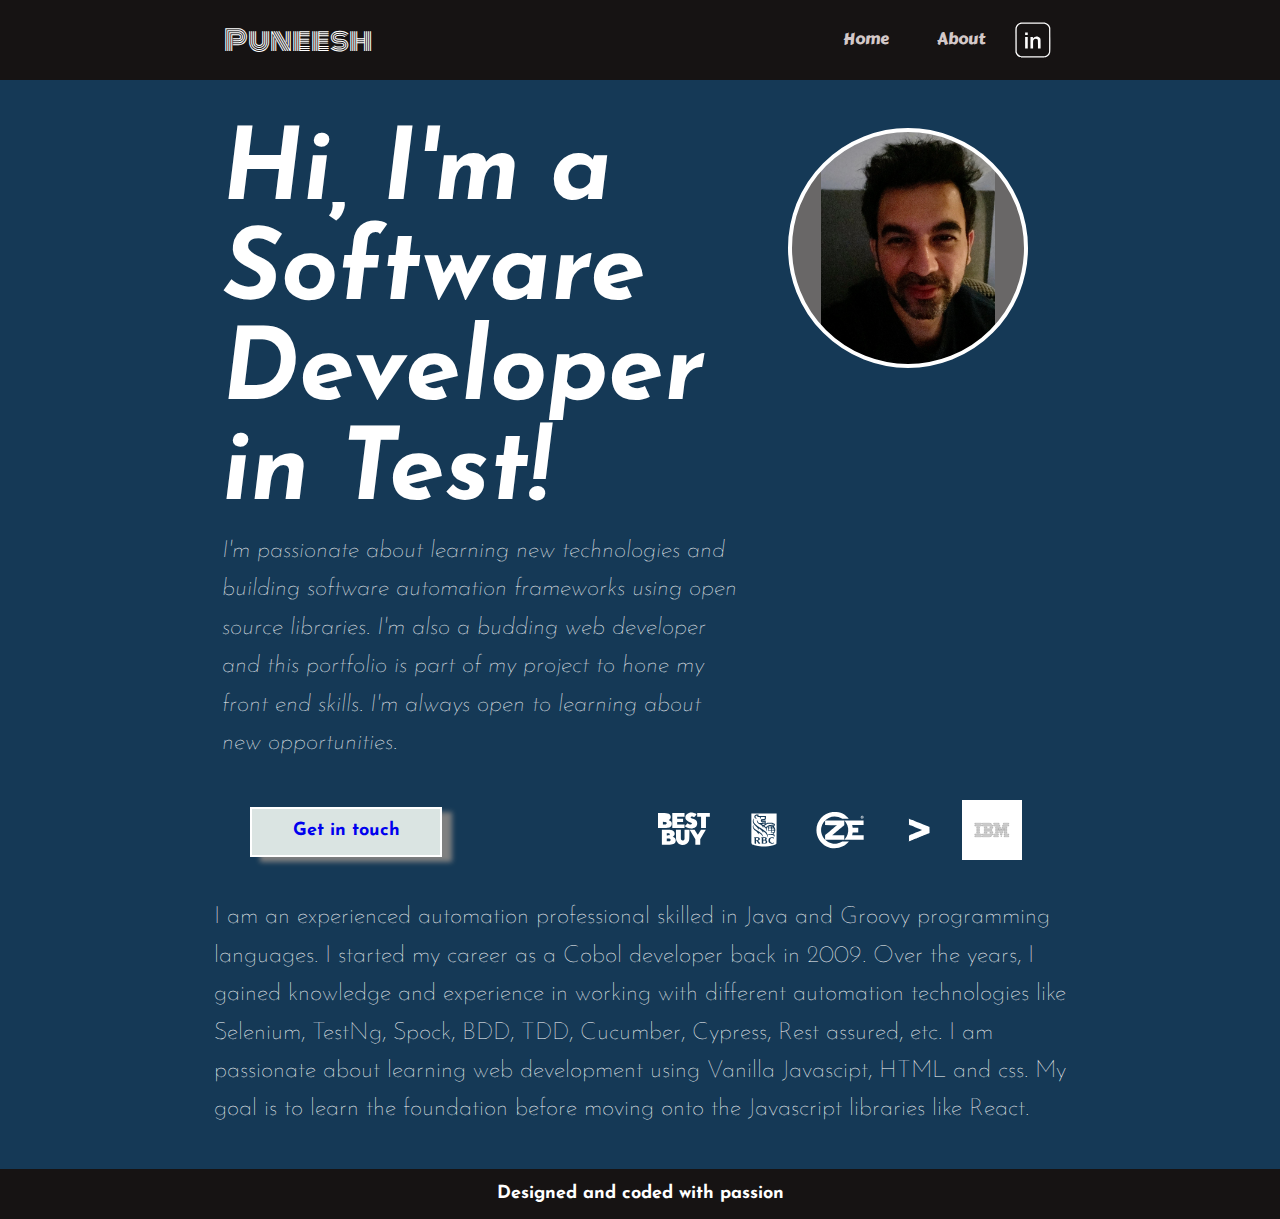
==== commit c7b9c740: "adjusted mobile modal elements to middle" ====
--- a/index.html
+++ b/index.html
@@ -36,9 +36,9 @@
                 <li class="header_nav__listitem">
                     <a class="nav_listitem__link" href="#myIntroduction">About</a>
                 </li>
-                <li class="header_nav__listitem">
+                <!--li class="header_nav__listitem">
                     <a class="nav_listitem__link" href="resume.html">Resume</a>
-                </li>
+                </li-->
                 <li class="header_nav__listitem">
                     <a href="https://ca.linkedin.com/in/puneesh-singh-66917034">
                         <svg version="1.0" xmlns="http://www.w3.org/2000/svg"
@@ -81,7 +81,7 @@
         <div class="modal_contents">
                 <a class="modal_contents__link" href="index.html">Home</a>
                 <a class="modal_contents__link" href="#myIntroduction">About</a>
-                <a class="modal_contents__link" href="resume.html">Resume</a>
+                <!--a class="modal_contents__link" href="resume.html">Resume</a-->
                 <a class="modal_contents__linkedin" href="https://ca.linkedin.com/in/puneesh-singh-66917034">
                     <svg version="1.0" xmlns="http://www.w3.org/2000/svg"
     width="512.000000pt" height="512.000000pt" viewBox="0 0 512.000000 512.000000"
--- a/styles/menu.css
+++ b/styles/menu.css
@@ -63,7 +63,10 @@
     .bar {
         display: block;
     }
-
+    
+    .modal_contents{
+        height: 700px;
+    }
     .modal_contents__linkedin svg > g{
         fill: white;
     }
--- a/styles/contact.css
+++ b/styles/contact.css
@@ -128,4 +128,15 @@
         width: 200px;
         height: 200px;
     }
+
+    .contact_form input[type="submit"]{
+        border: 2px solid white;
+        background: rgb(218, 228, 226);
+        font-family: 'Josefin Sans', sans-serif;
+        margin: 16px;
+        width: 100px;
+        height: 40px;
+        text-align: center;
+        font-size: 20px;
+    }
 }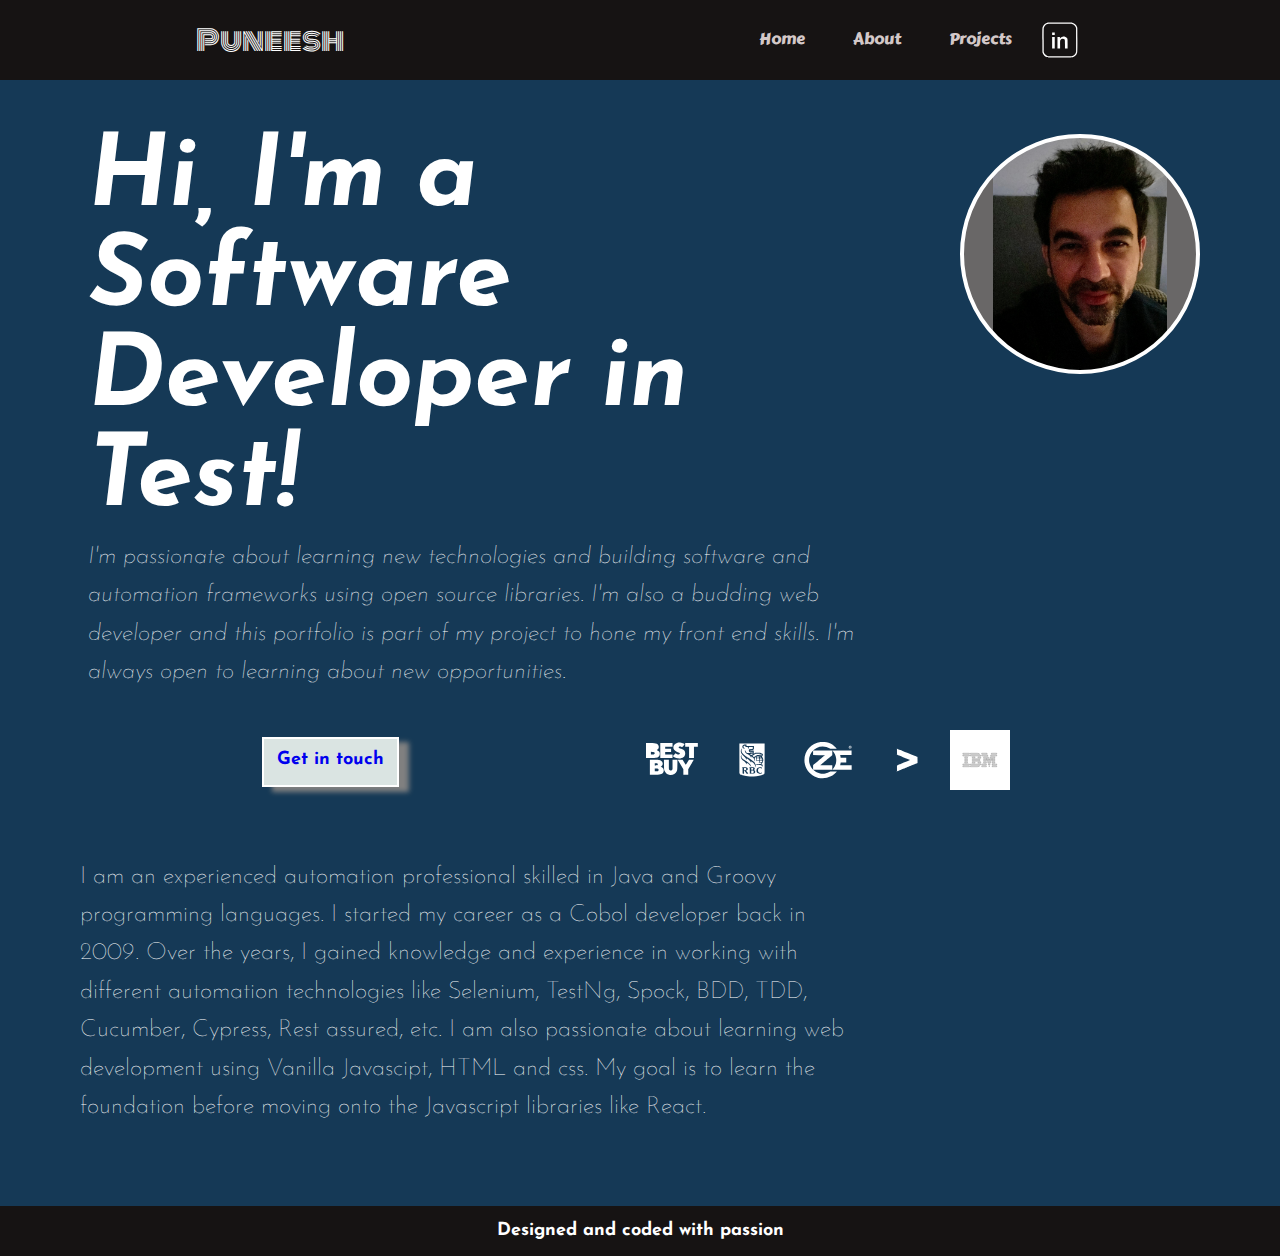
==== commit ebc3a1bf: "added project page" ====
--- a/index.html
+++ b/index.html
@@ -36,8 +36,8 @@
                 <li class="header_nav__listitem">
                     <a class="nav_listitem__link" href="#myIntroduction">About</a>
                 </li>
-                <!--li class="header_nav__listitem">
-                    <a class="nav_listitem__link" href="resume.html">Resume</a>
+                <li class="header_nav__listitem">
+                    <a class="nav_listitem__link" href="projects.html">Projects</a>
                 </li-->
                 <li class="header_nav__listitem">
                     <a href="https://ca.linkedin.com/in/puneesh-singh-66917034">
@@ -118,7 +118,7 @@
                     <h1 class="main_intro__header">
                         Hi, I'm a Software Developer in Test!
                     </h1>
-                    <p>I'm passionate about learning new technologies and building software automation frameworks using open source libraries.
+                    <p>I'm passionate about learning new technologies and building software and automation frameworks using open source libraries.
                         I'm also a budding web developer and this portfolio is part of my project to hone my front end skills. I'm always open to learning about new opportunities. 
                     </p>
                 </div>
@@ -431,7 +431,7 @@
             </div>
             <div class="about_me__container">
                 <p id="myIntroduction">I am an experienced automation professional skilled in Java and Groovy programming languages. I started my career as a Cobol developer back in 2009. Over the years, I gained knowledge and experience in working with different automation technologies like
-                    Selenium, TestNg, Spock, BDD, TDD, Cucumber, Cypress, Rest assured, etc. I am passionate about learning web development using Vanilla Javascipt, HTML and css. My goal is to learn the foundation before moving onto the Javascript libraries like React.</p>          
+                    Selenium, TestNg, Spock, BDD, TDD, Cucumber, Cypress, Rest assured, etc. I am also passionate about learning web development using Vanilla Javascipt, HTML and css. My goal is to learn the foundation before moving onto the Javascript libraries like React.</p>          
             </div>
         </section>
     </main>
--- a/styles/main.css
+++ b/styles/main.css
@@ -107,7 +107,7 @@
     text-align: center;
     display: flex;
     margin: 0 64px;
-    justify-content: space-around;
+    justify-content: center;
   }
 
 .main_intro__container {
@@ -138,12 +138,12 @@
 .main_intro_secondary{
     display: flex;
     flex-direction: row;
-    justify-content: space-around;
+    justify-content: space-evenly;
     align-items: center;
     padding:1rem;
 }
 
-@media only screen and (min-width: 320px) and (max-width:900px){
+@media only screen and (min-width: 320px) and (max-width:690px){
 
     .body_main__intro{
         padding: 16px 40px 0 40px !important;
@@ -176,10 +176,11 @@
     .main_intro__content p{
         display: block;
         font-weight: 300 !important;
+        /*width: 70% !important;*/
     }
 
     .main_intro__container {
-        width: 100%;
+        width: 100% !important;
         font-size: 20px;
     }
 
@@ -284,7 +285,8 @@
 
 .main_intro__button{
     border: 2px solid white;
-    width: 12rem;
+    /*width: 12rem;*/
+    min-width: 130px;
     text-align: center;
     padding: 0.8rem;
     font-weight: bolder;
@@ -411,3 +413,61 @@
     font-size: large;
 }
 
+@media (min-width: 691px) and (max-width:850px){
+.main_intro__selfie{
+    width:180px;
+    height: 180px;
+}
+
+.main_intro__header{
+    font-size: 70px;
+}
+
+.main_intro__container{
+    padding-left: 30px;
+}
+
+.about_me__container{
+    margin: 0 !important;
+}
+}
+
+@media (min-width: 768px) and (max-width:1366px){
+
+    .body_main__intro{
+        padding:30px 64px;
+    }
+
+    .main_intro__content{
+        margin: 0;
+        padding: 16px;
+    }
+
+    .main_intro__container{
+        padding:0;
+    }
+
+    .main_intro__selfie_container{
+        padding-right: 0;
+    }
+
+    .main_intro_secondary{
+        padding: 0;
+    }
+}
+
+@media only screen and (min-width: 570px) and (max-width:690px){
+    .main_intro__content p{
+        width: 80%;
+    }
+}
+
+@media (min-width: 1367px) {
+    .main_intro__container{
+        width: 60%;
+    }
+
+    .main_intro__container > p{
+        line-height: 3rem;
+    }
+}
--- a/styles/menu.css
+++ b/styles/menu.css
@@ -51,7 +51,7 @@
     margin: 8px 16px;
 }
 
-@media only screen and (min-width: 320px) and (max-width:900px){
+@media only screen and (min-width: 320px) and (max-width:690px){
     .hamburger_menu{
         position: fixed;
         top: 20px;
@@ -65,7 +65,7 @@
     }
     
     .modal_contents{
-        height: 700px;
+        height: 500px;
     }
     .modal_contents__linkedin svg > g{
         fill: white;
--- a/styles/about.css
+++ b/styles/about.css
@@ -16,6 +16,7 @@
     color: white;
     line-height: 1.6;
     font-weight: 100;
+    width: 70%;
 }
 
 .about_me__container {
@@ -26,7 +27,7 @@
     margin: 0 64px;
 }
 
-@media only screen and (min-width: 320px) and (max-width:900px){
+@media only screen and (min-width: 320px) and (max-width:690px){
     .section_about_me__intro{
         padding: 0 40px !important;
     }
@@ -52,6 +53,7 @@
         font-weight: 300;
         font-style: italic;
         color: white;
+        width: 100% !important;
     }
 
     .modal_contents__link{
@@ -61,4 +63,67 @@
     .section_about_me__intro{
         padding: 0;
     }
+}
+
+@media (min-width: 691px) and (max-width:1366px){
+    .section_about_me__intro{
+        padding: 0 64px 64px 64px !important;
+    }
+
+    .about_me__container{
+        display: flex;
+        margin: 0 !important;
+        padding: 16px;
+    }
+
+    #myIntroduction{
+        width: 70%;
+    }
+}
+@media only screen and (min-width: 570px) and (max-width:690px){
+    #myIntroduction{
+        width: 80%;
+    }
+}
+
+@media only screen and (min-width: 1367px) and (max-width:1409px){
+    .about_me__container{
+        padding: 0 26px;
+    }
+
+    #myIntroduction{
+        line-height: 3rem;
+    }
+}
+
+
+@media only screen and (min-width: 1409px) and (max-width:1467px){
+    .about_me__container{
+        padding: 0 46px;
+    }
+    #myIntroduction{
+        line-height: 3rem;
+    }
+}
+
+@media (min-width: 1470px)  and (max-width:1667px){
+    .about_me__container{
+        padding: inherit;
+        margin: auto;
+    }
+
+    #myIntroduction{
+        line-height: 3rem;
+    }
+}
+
+@media (min-width: 1670px) {
+    .about_me__container{
+        padding: inherit;
+        
+    }
+
+    #myIntroduction{
+        line-height: 3rem;
+    }
 }--- a/styles/contact.css
+++ b/styles/contact.css
@@ -87,7 +87,7 @@
     width: 300px;
 }
 
-@media only screen and (min-width: 320px) and (max-width:900px){
+@media only screen and (min-width: 320px) and (max-width:690px){
     .contact_modal{
         width: 85% !important;
         left: 32px;
@@ -128,15 +128,4 @@
         width: 200px;
         height: 200px;
     }
-
-    .contact_form input[type="submit"]{
-        border: 2px solid white;
-        background: rgb(218, 228, 226);
-        font-family: 'Josefin Sans', sans-serif;
-        margin: 16px;
-        width: 100px;
-        height: 40px;
-        text-align: center;
-        font-size: 20px;
-    }
 }